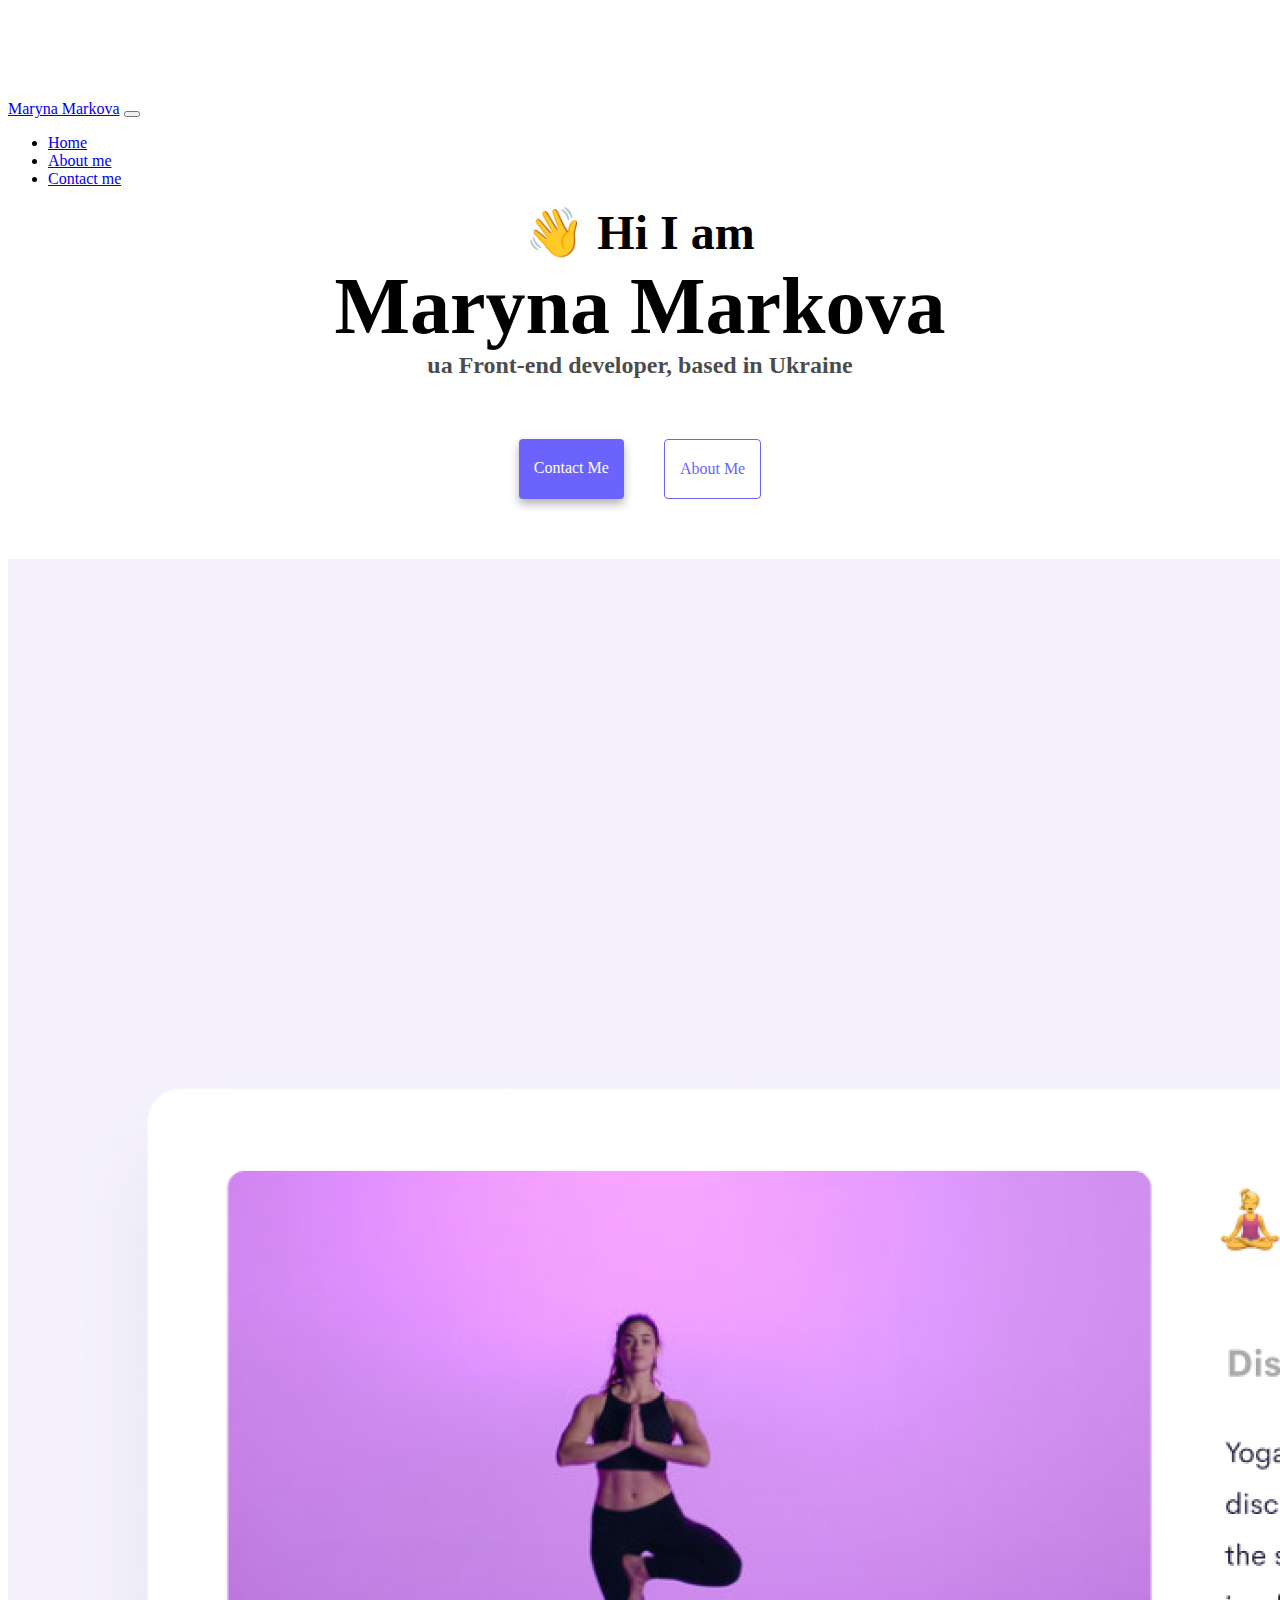
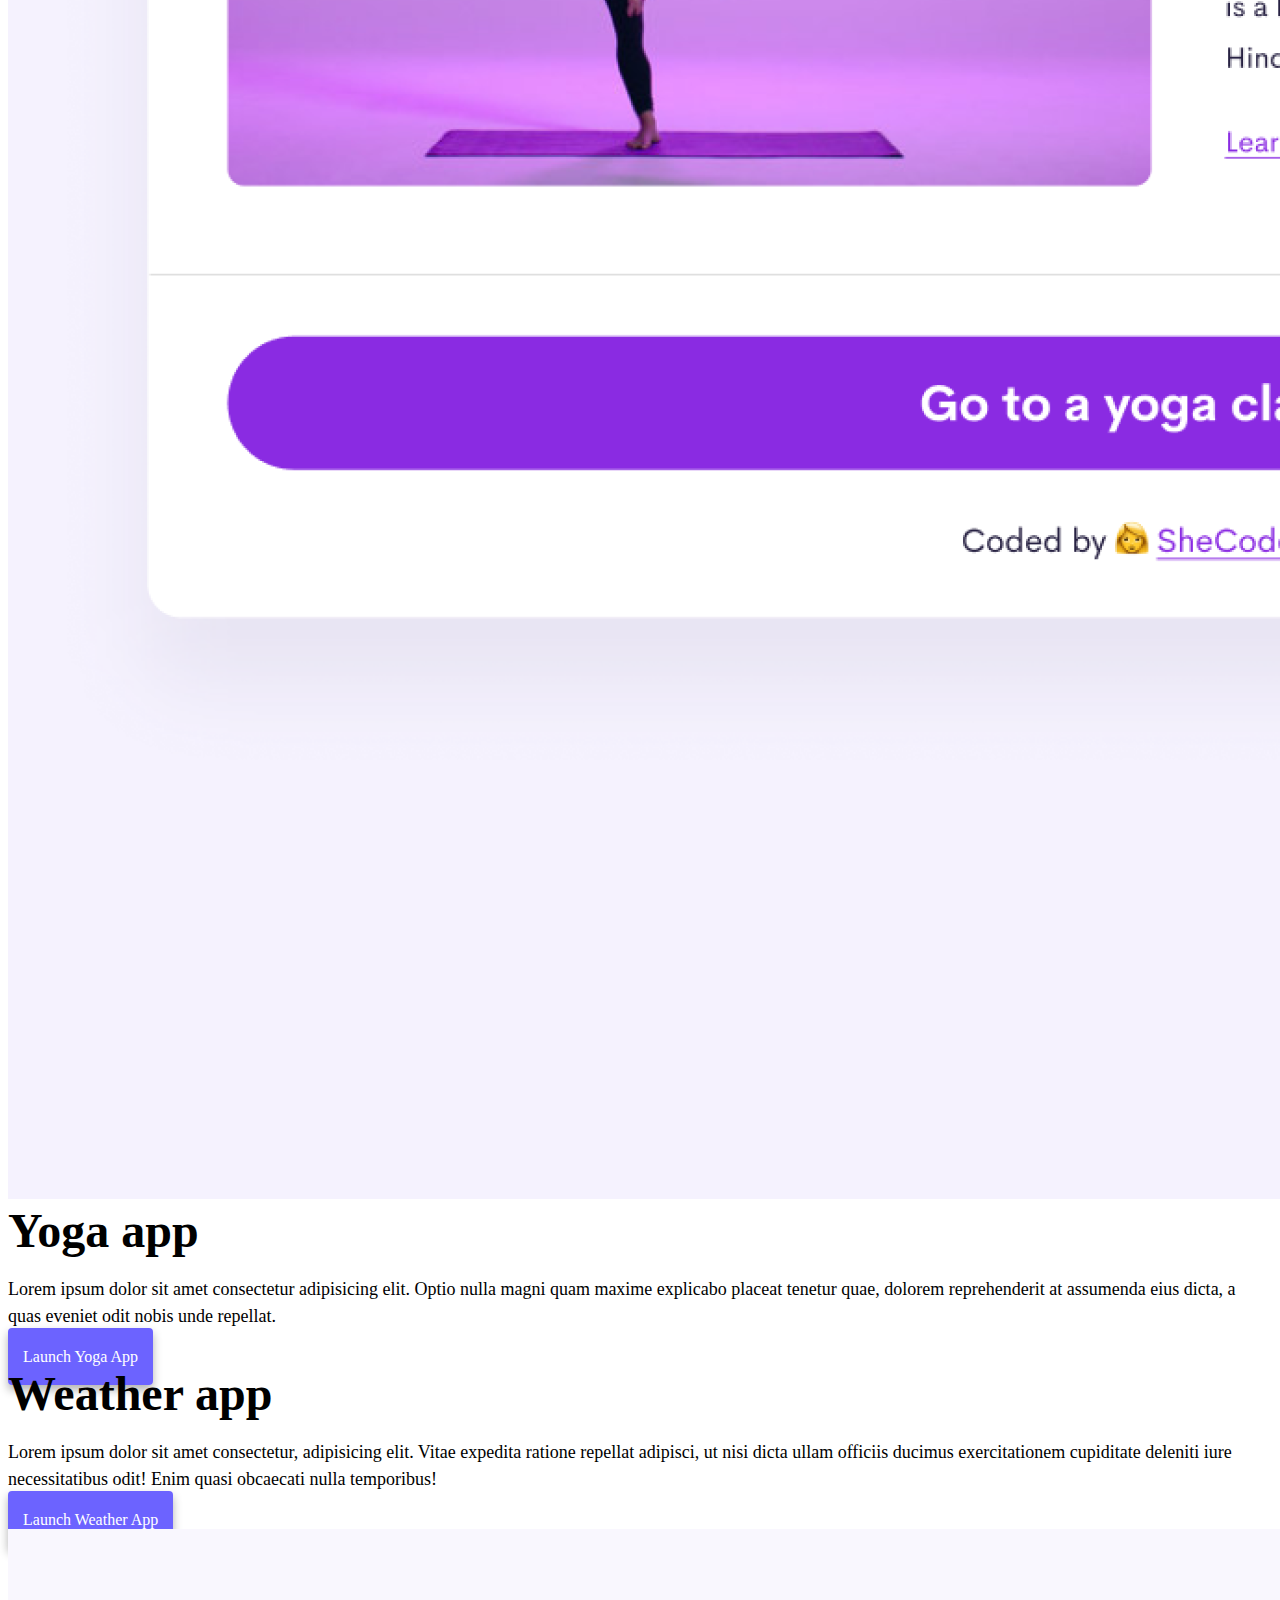
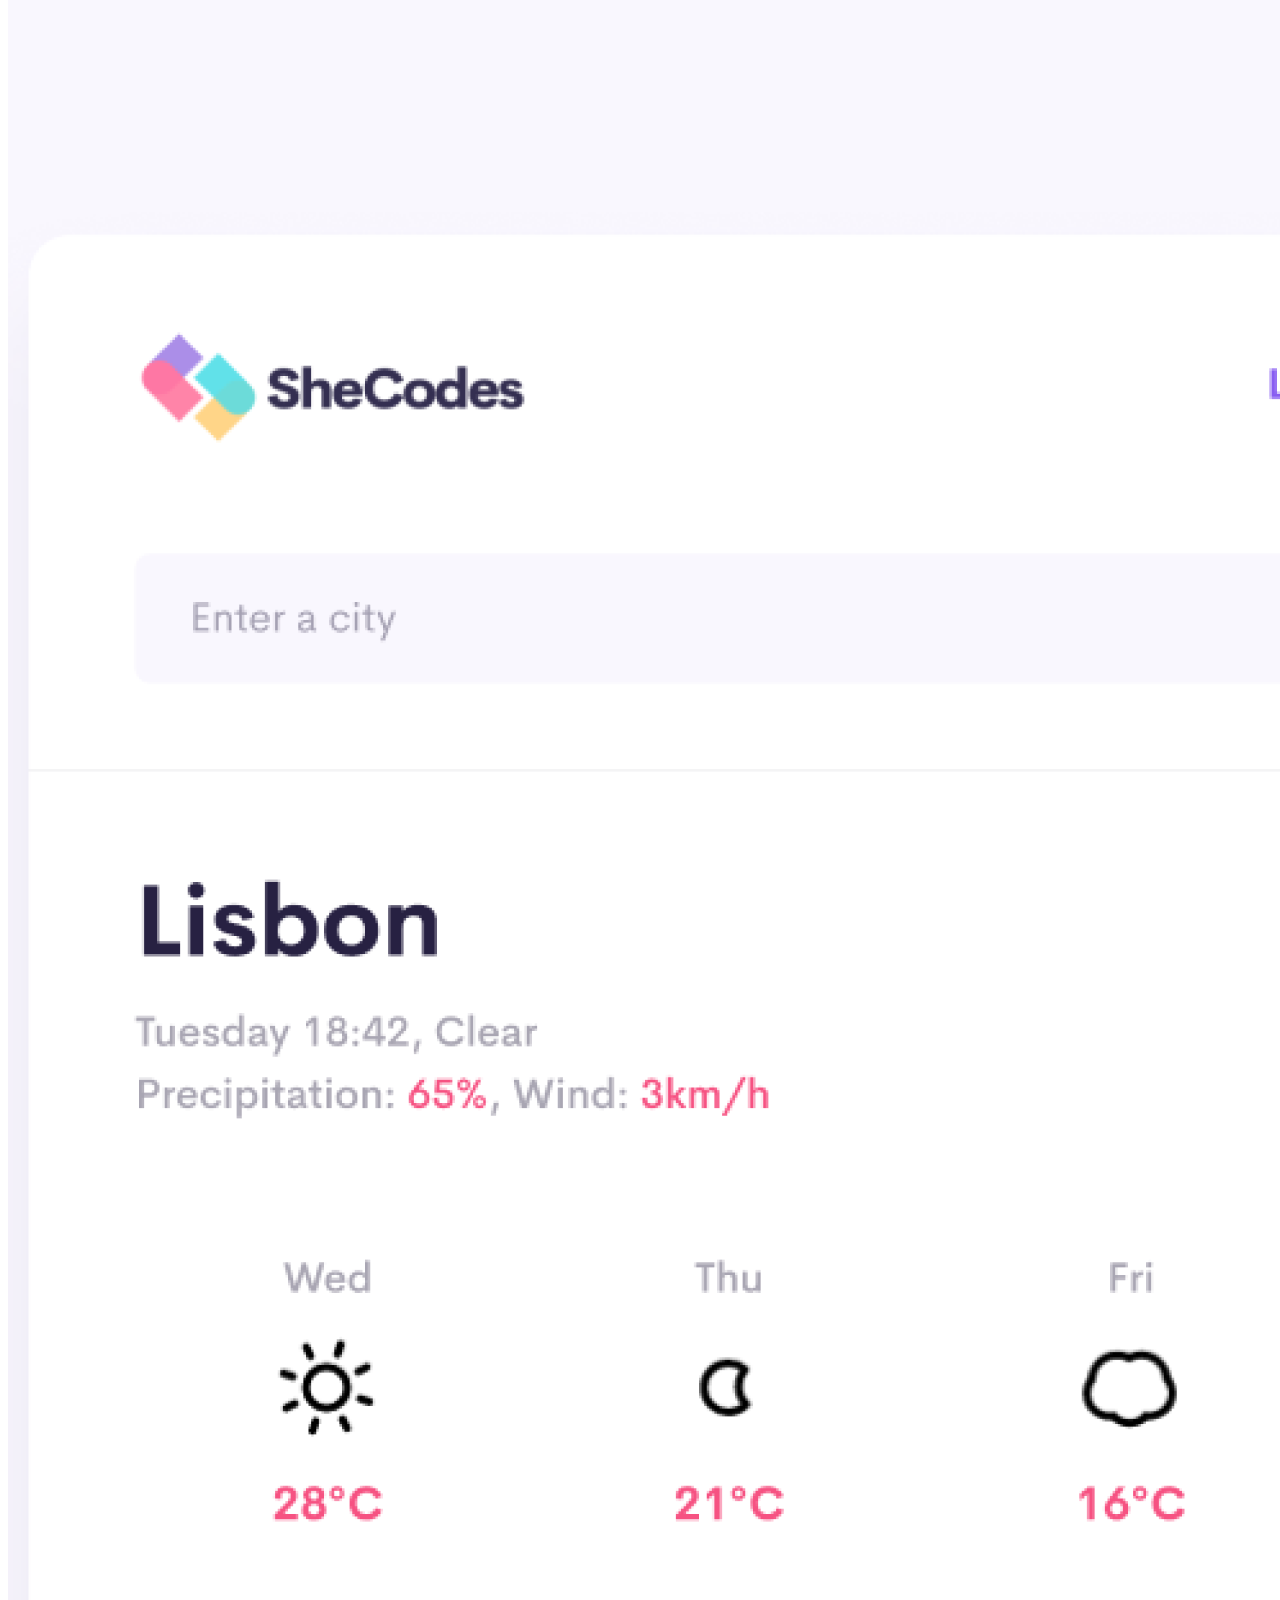
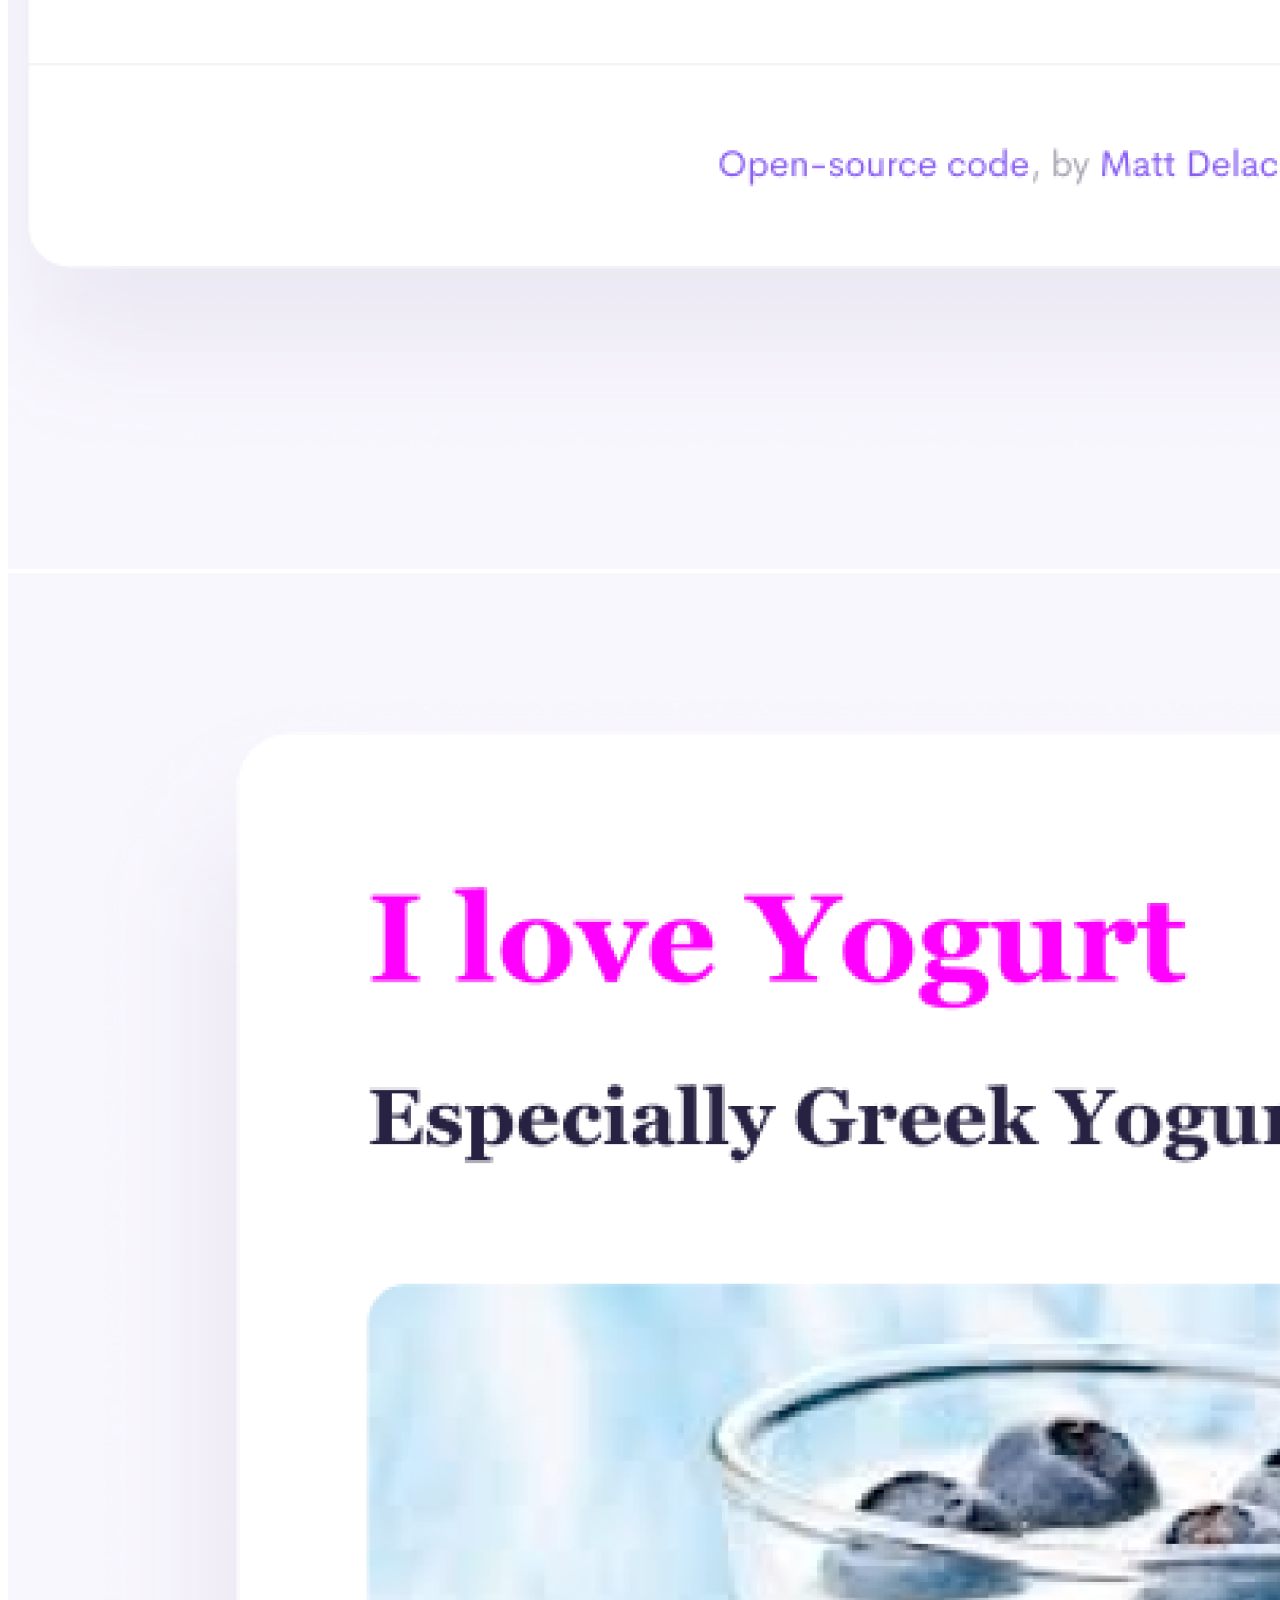
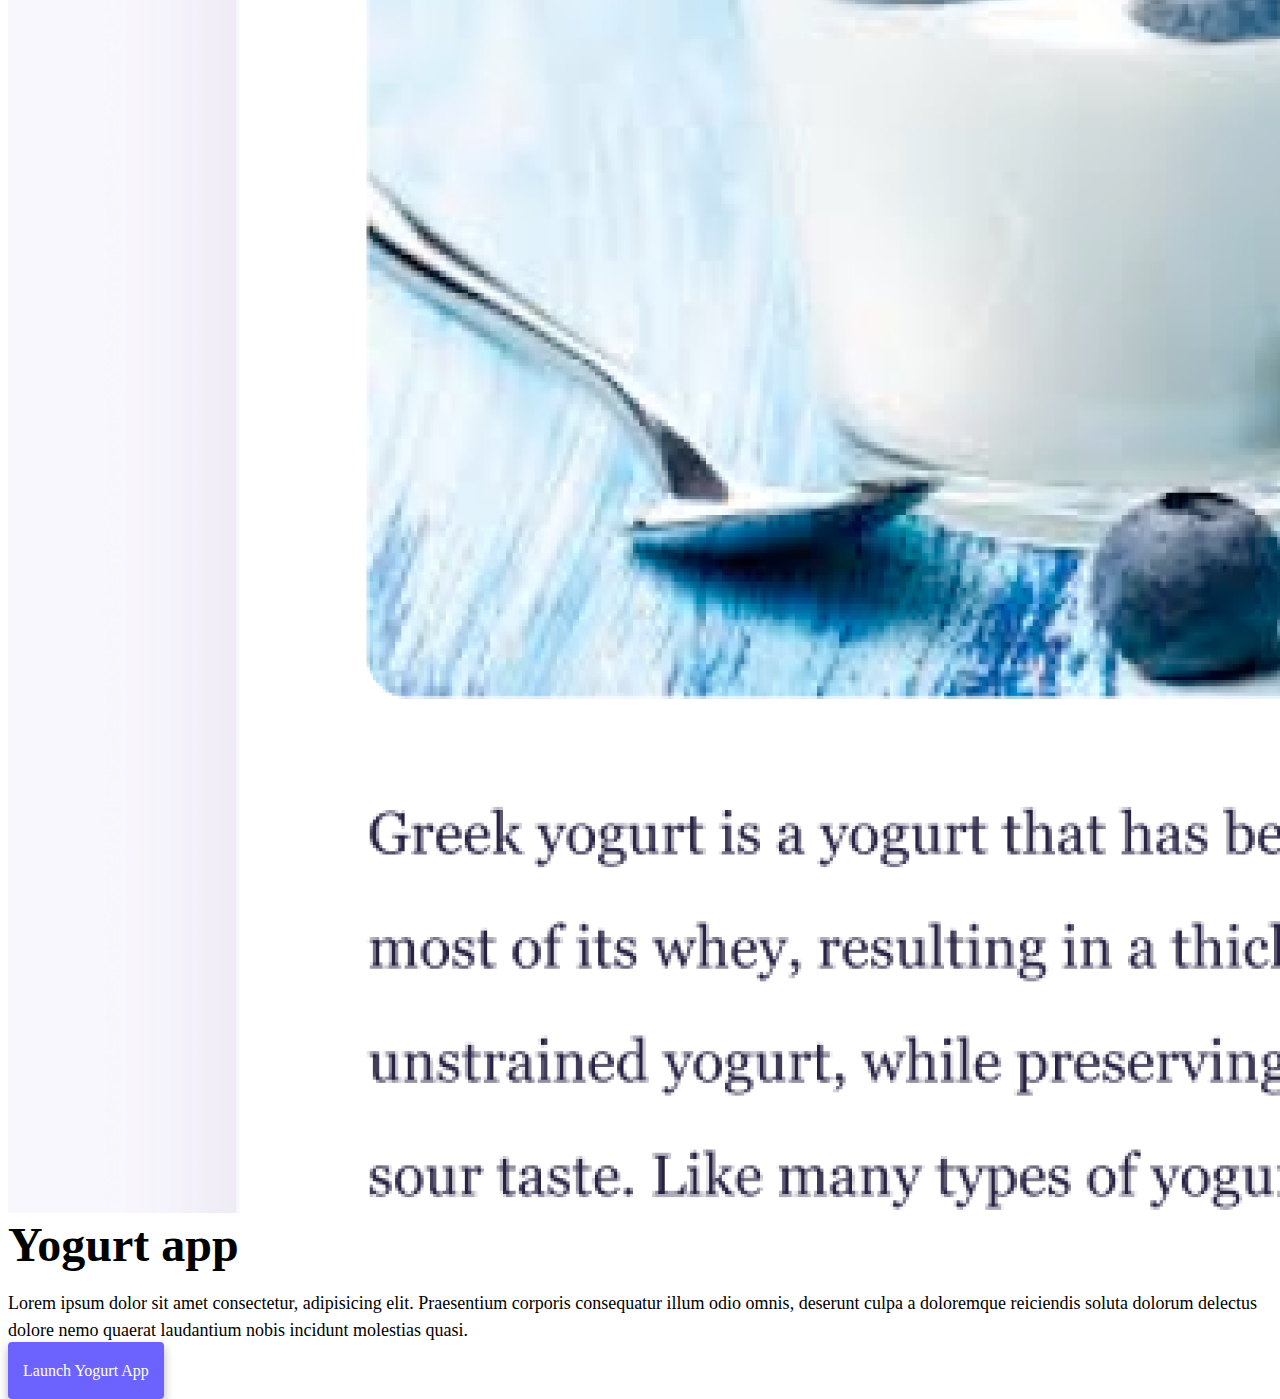
==== index.html @ a0f65ae8 "create working homepage" ====
<!DOCTYPE html>
<html lang="en">
  <head>
    <meta charset="UTF-8" />
    <meta http-equiv="X-UA-Compatible" content="IE=edge" />
    <meta name="viewport" content="width=device-width, initial-scale=1.0" />
    <title>Maryna Markova</title>
    <link rel="stylesheet" href="style.css" />
    <!-- CSS only -->
    <link
      href="https://cdn.jsdelivr.net/npm/bootstrap@5.2.0/dist/css/bootstrap.min.css"
      rel="stylesheet"
      integrity="sha384-gH2yIJqKdNHPEq0n4Mqa/HGKIhSkIHeL5AyhkYV8i59U5AR6csBvApHHNl/vI1Bx"
      crossorigin="anonymous"
    />
    <!-- JavaScript Bundle with Popper -->
    <script
      src="https://cdn.jsdelivr.net/npm/bootstrap@5.2.0/dist/js/bootstrap.bundle.min.js"
      integrity="sha384-A3rJD856KowSb7dwlZdYEkO39Gagi7vIsF0jrRAoQmDKKtQBHUuLZ9AsSv4jD4Xa"
      crossorigin="anonymous"
    ></script>
  </head>
  <body>
    <nav class="navbar navbar-expand-lg bg-light fixed-top">
      <div class="container">
        <a class="navbar-brand" href="index.html">Maryna Markova</a>
        <button
          class="navbar-toggler"
          type="button"
          data-bs-toggle="collapse"
          data-bs-target="#navbarNav"
          aria-controls="navbarNav"
          aria-expanded="false"
          aria-label="Toggle navigation"
        >
          <span class="navbar-toggler-icon"></span>
        </button>
        <div class="collapse navbar-collapse" id="navbarNav">
          <ul class="navbar-nav">
            <li class="nav-item">
              <a class="nav-link active" aria-current="page" href="index.html"
                >Home</a
              >
            </li>
            <li class="nav-item">
              <a class="nav-link" href="about.html">About me</a>
            </li>
            <li class="nav-item">
              <a class="nav-link" href="about.html#contact">Contact me</a>
            </li>
          </ul>
        </div>
      </div>
    </nav>

    <h2>👋 Hi I am</h2>
    <h1>Maryna Markova</h1>
    <h3>ua Front-end developer, based in Ukraine</h3>
    <div class="navigation-links">
      <a href="about.html#contact" class="contact-link">Contact me</a>
      <a href="about.html" class="about-link">About me</a>
    </div>
    <div class="container">
      <div class="row">
        <div class="col-md-6">
          <img src="images/yoga.png" class="img-fluid rounded" />
        </div>
        <div class="col-md-6">
          <h2 class="mb-3">Yoga app</h2>
          <p class="lorem">
            Lorem ipsum dolor sit amet consectetur adipisicing elit. Optio nulla
            magni quam maxime explicabo placeat tenetur quae, dolorem
            reprehenderit at assumenda eius dicta, a quas eveniet odit nobis
            unde repellat.
          </p>
          <div class="mt-5">
            <a href="#" class="primary-link">Launch Yoga App</a>
          </div>
        </div>
      </div>
      <div class="row mt-5">
        <div class="col-md-6">
          <h2 class="mb-3">Weather app</h2>
          <p class="lorem">
            Lorem ipsum dolor sit amet consectetur, adipisicing elit. Vitae
            expedita ratione repellat adipisci, ut nisi dicta ullam officiis
            ducimus exercitationem cupiditate deleniti iure necessitatibus odit!
            Enim quasi obcaecati nulla temporibus!
          </p>
          <div class="mb-5 mt-5">
            <a href="#" class="primary-link">Launch Weather App</a>
          </div>
        </div>
        <div class="col-md-6">
          <img src="images/weather.png" class="img-fluid rounded" />
        </div>
      </div>
      <div class="row mt-5">
        <div class="col-md-6">
          <img src="images/yogurt.png" class="img-fluid rounded" />
        </div>
        <div class="col-md-6">
          <h2 class="mb-3">Yogurt app</h2>
          <p class="lorem">
            Lorem ipsum dolor sit amet consectetur, adipisicing elit.
            Praesentium corporis consequatur illum odio omnis, deserunt culpa a
            doloremque reiciendis soluta dolorum delectus dolore nemo quaerat
            laudantium nobis incidunt molestias quasi.
          </p>
          <div class="mt-5">
            <a href="#" class="primary-link">Launch Yogurt App</a>
          </div>
        </div>
      </div>
    </div>
  </body>
</html>
---- style.css ----
:root {
  --primary-color: #6c63ff;
  --secondary-color: #f5f2fe;
  --box-shadow: 0 5px 10px rgba(0, 0, 0, 0.3);
}

body {
  margin-top: 100px !important;
}

h1,
h2,
h3 {
  text-align: center;
  margin: 0;
}

h1 {
  font-size: 80px !important;
}

h2 {
  font-size: 48px !important;
}

h3 {
  font-size: 24px !important;
  opacity: 0.7;
}

p {
  /*background: var(--secondary-color);*/
  /*padding: 20px;*/
  border-radius: 4px;
  font-size: 18px;
  line-height: 1.5;
  text-align: left;
}

.navigation-links {
  display: flex;
  margin: 40px auto;
  justify-content: center;
  
}

.navigation-links a,
.primary-link {
  margin: 20px;
  border-radius: 4px;
  padding: 20px 15px;
  text-decoration: none;
  text-transform: capitalize;
}

.contact-link,
.primary-link {
  background: var(--primary-color);
  box-shadow: var(--box-shadow);
  color: white;
}

.about-link {
  color: var(--primary-color);
  border: 1px solid var(--primary-color);
}

.homepage-link {
  color: var(--primary-color);
  text-align: center;
  display: block;
}

.about-paragraphs {
  display: flex;
  margin: 30px 0;
}

.about-paragraphs p {
  margin: 10px;
}

.email-link {
  display: flex;
  justify-content: center;
  color: var(--primary-color);
  font-size: 28px;
  text-decoration: none;
}

.email-link:hover {
  text-decoration: underline;
}

h2.mb-3 {
  text-align: left; !important
}

.lorem {
background-color: none; !important
}

.primary-link {
margin: 0;}
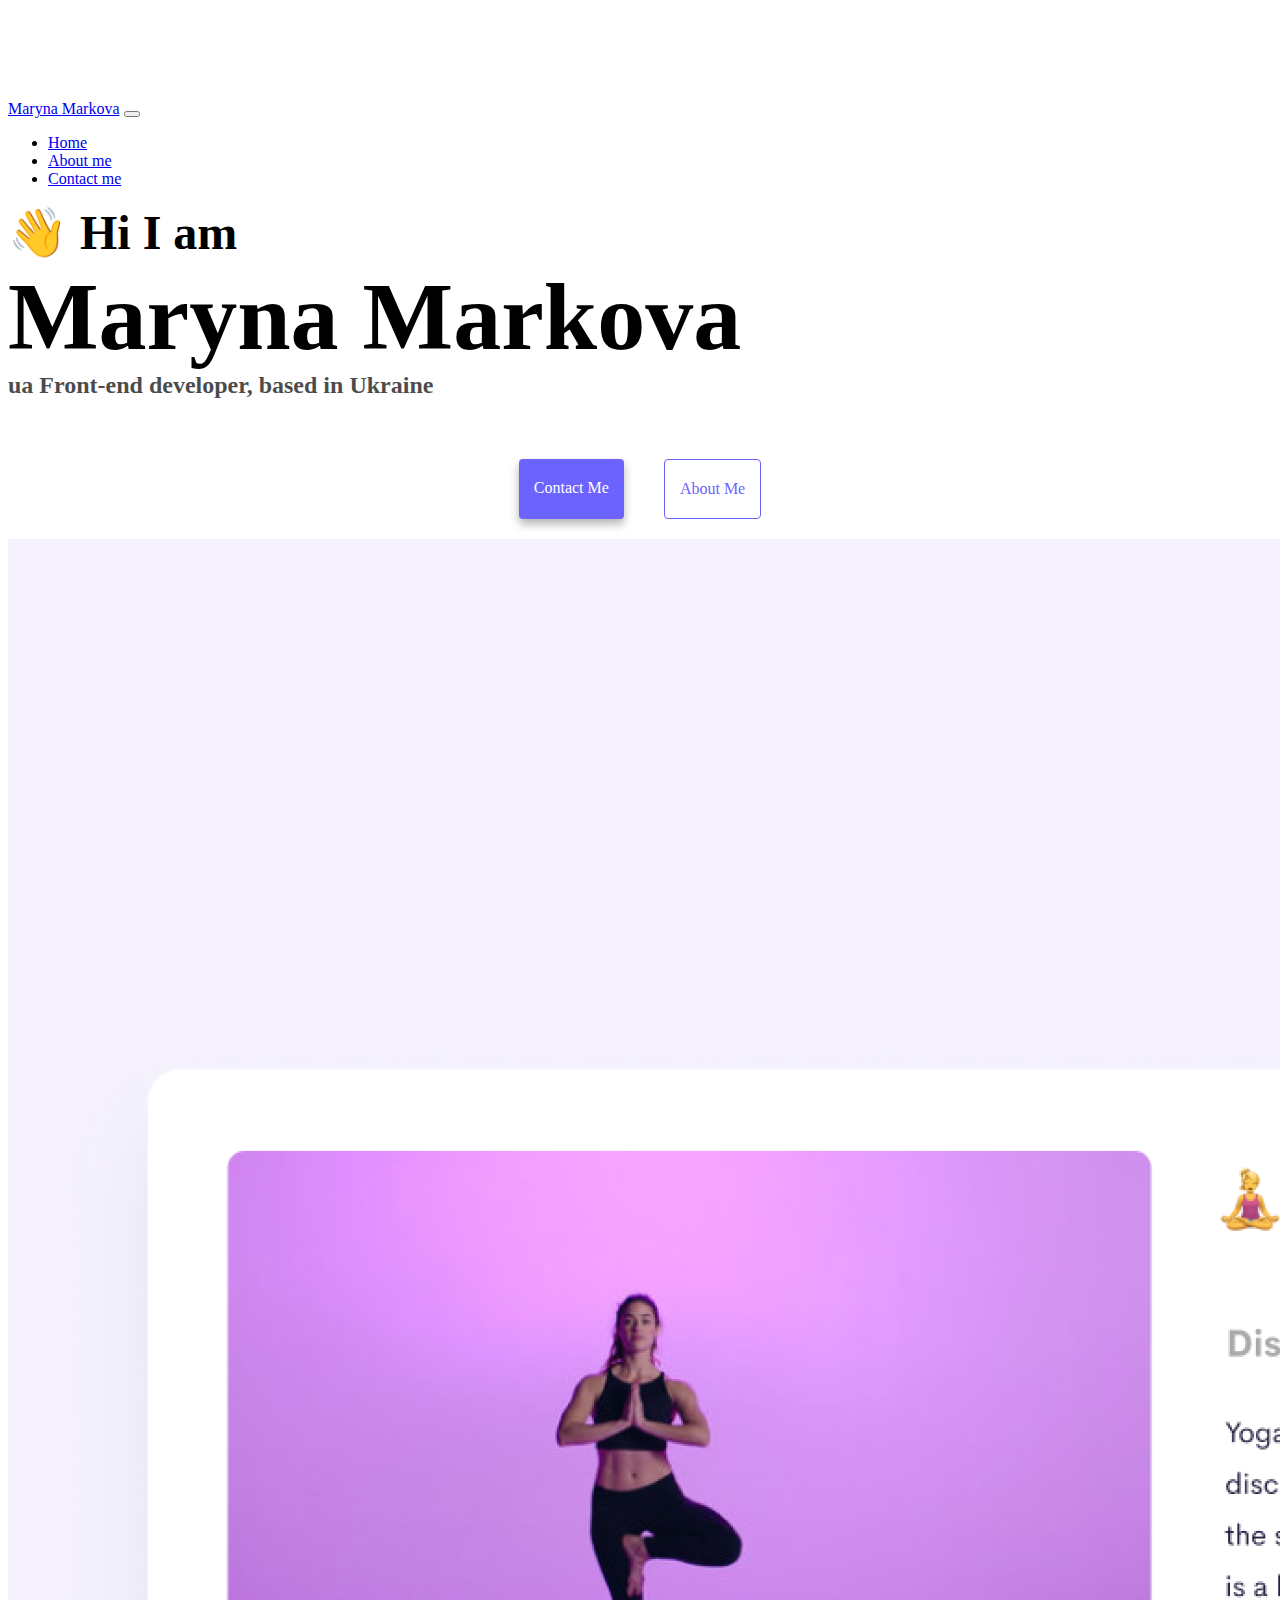
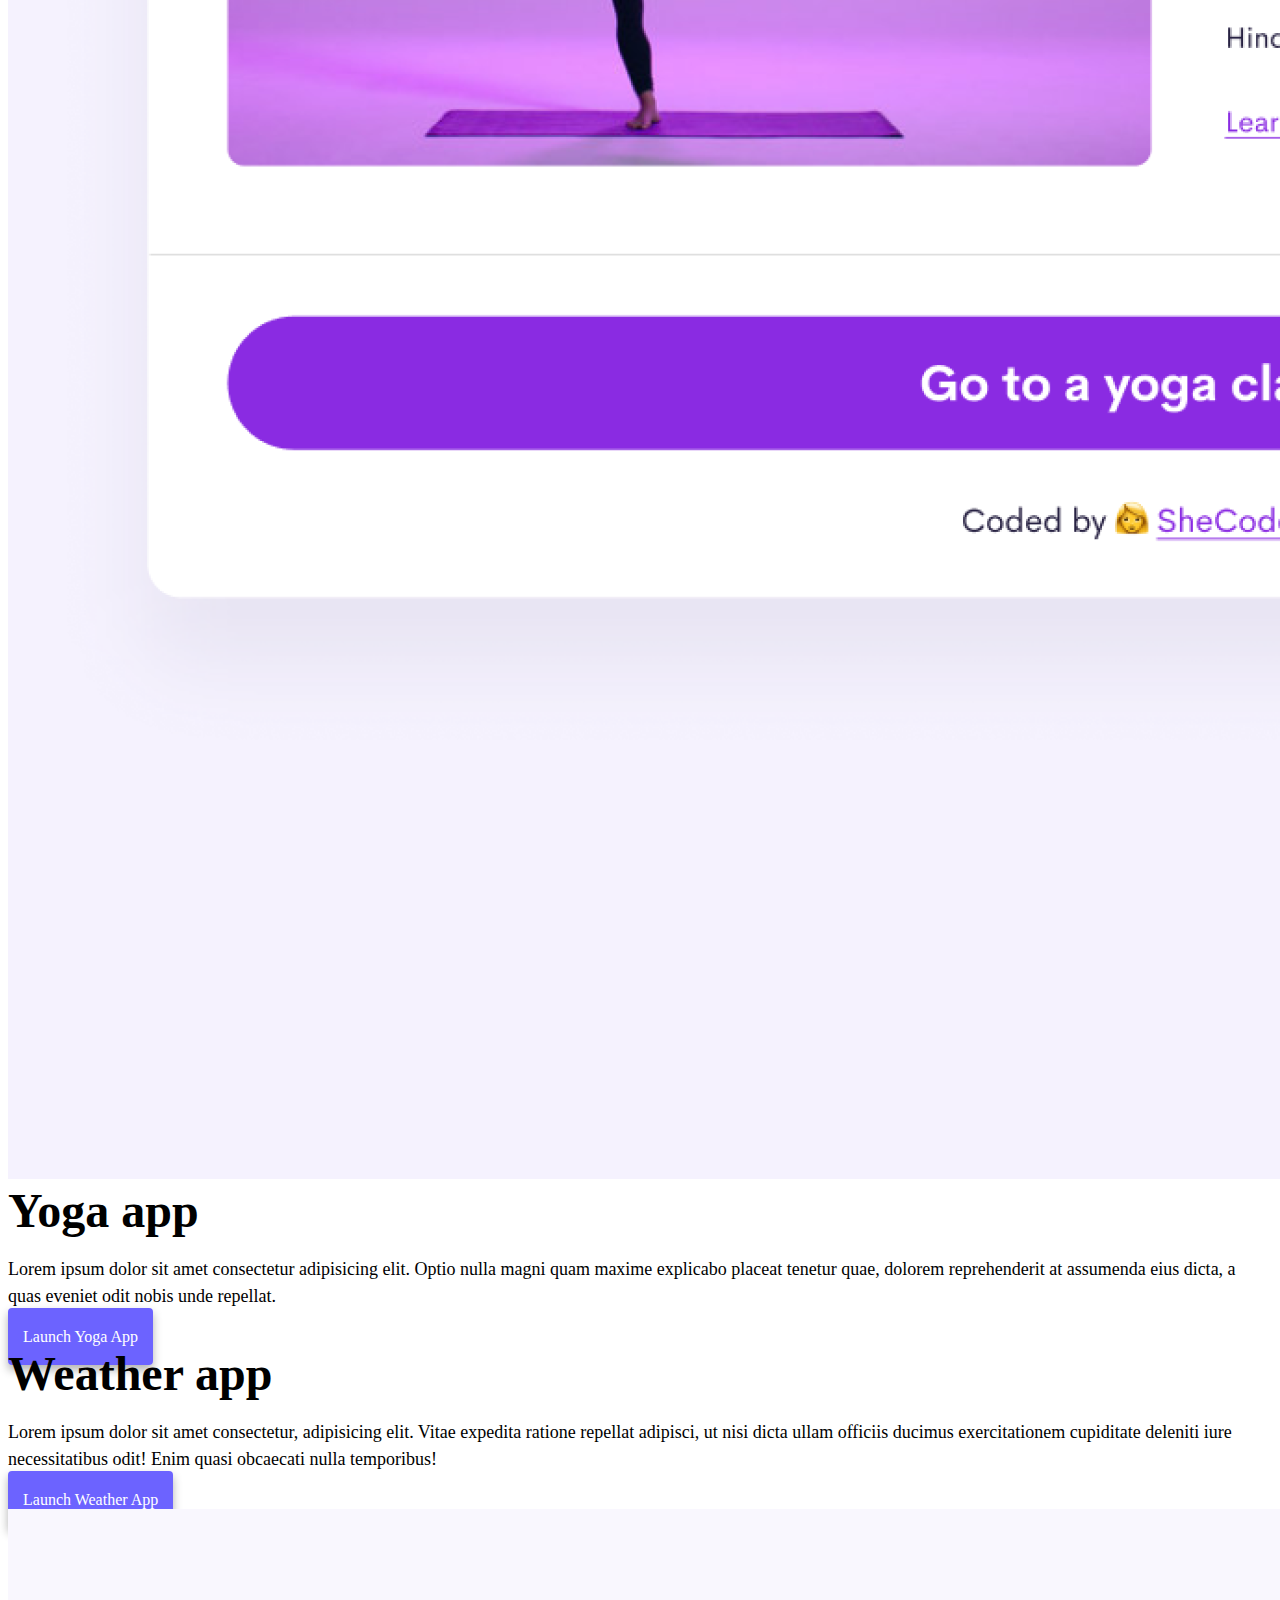
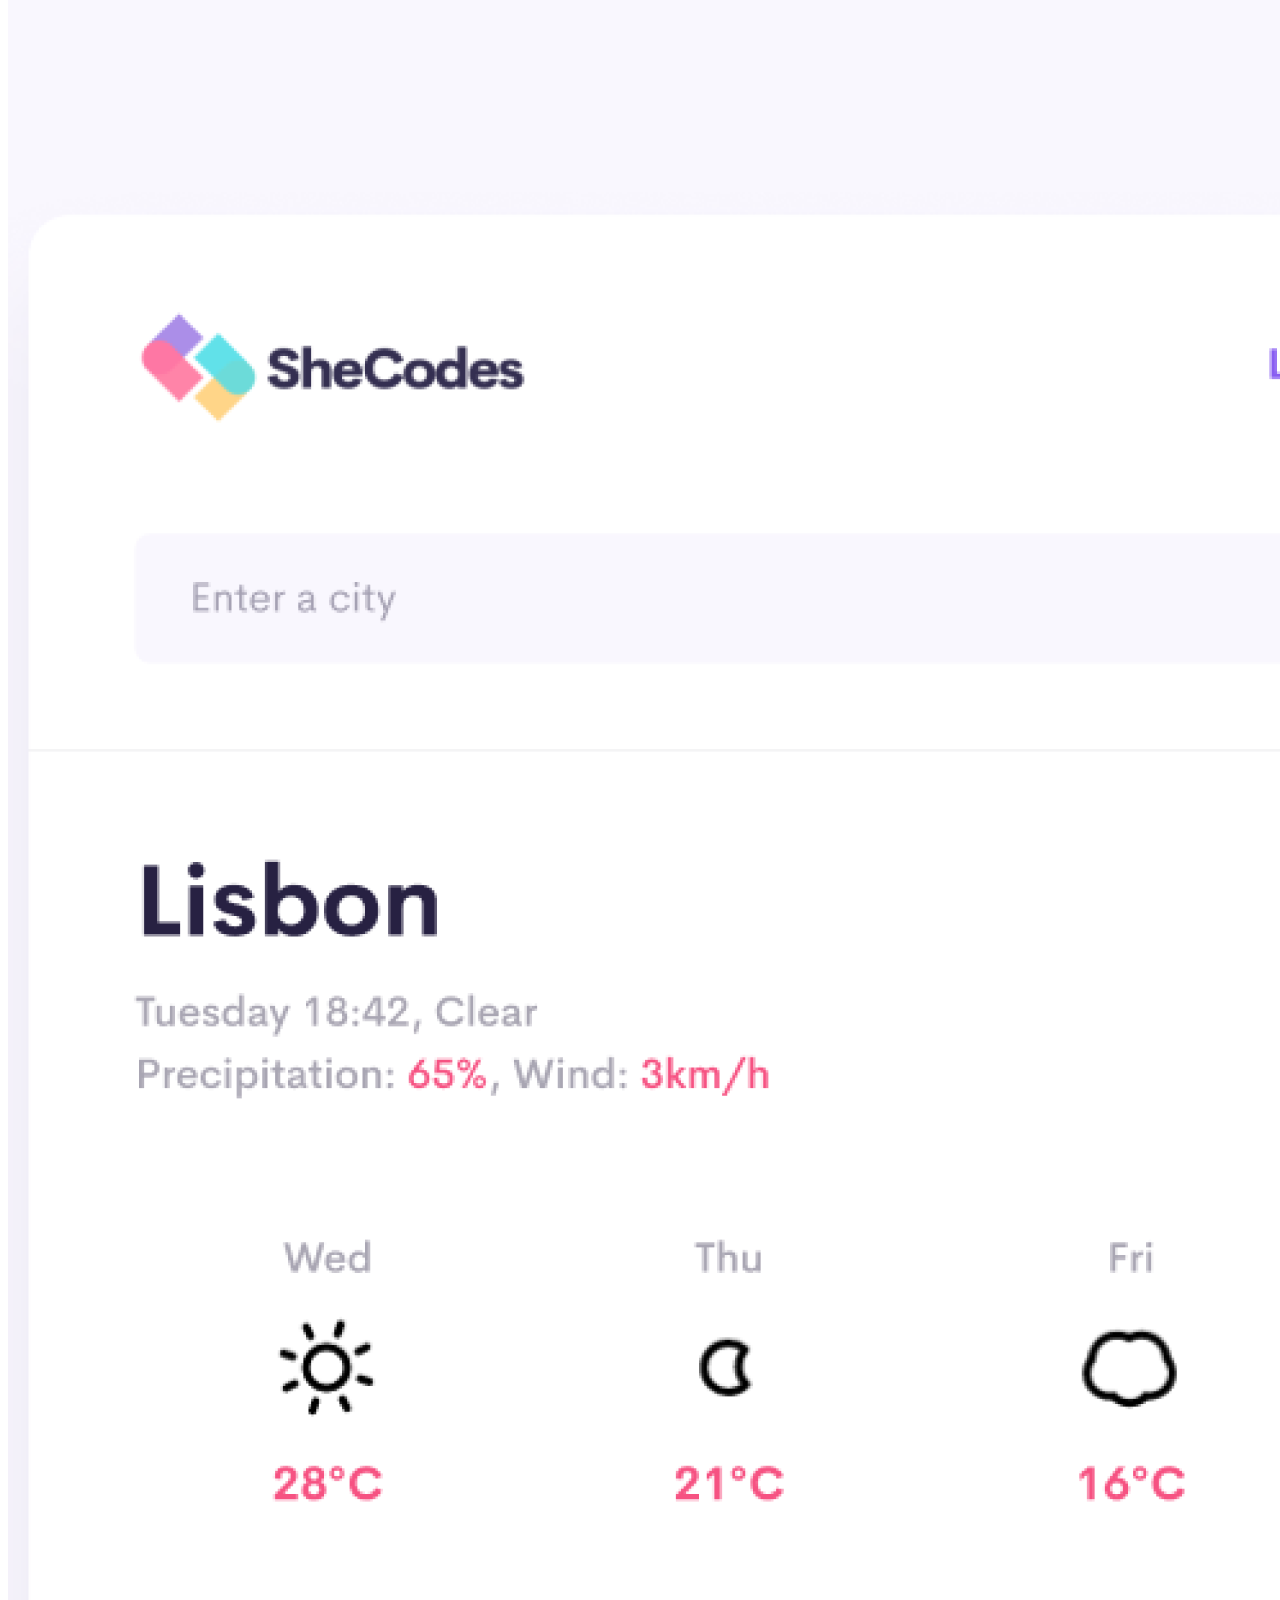
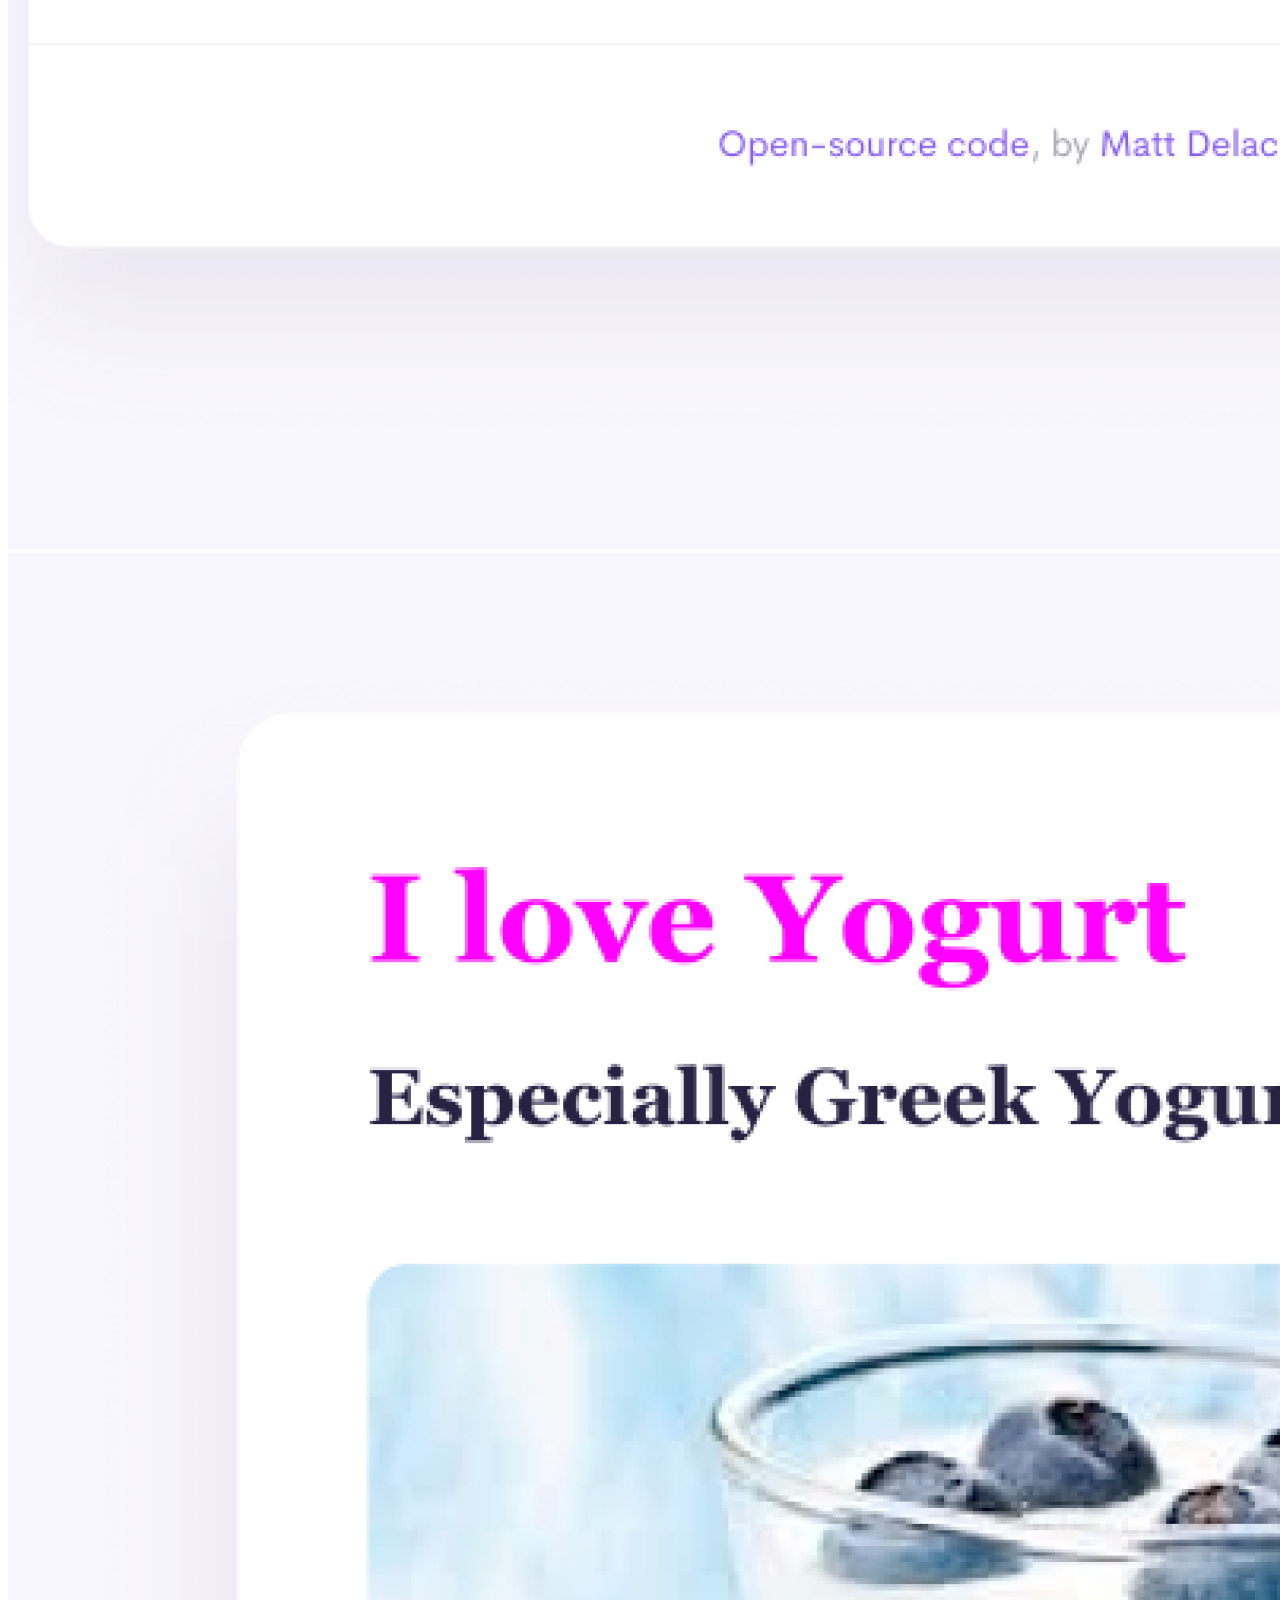
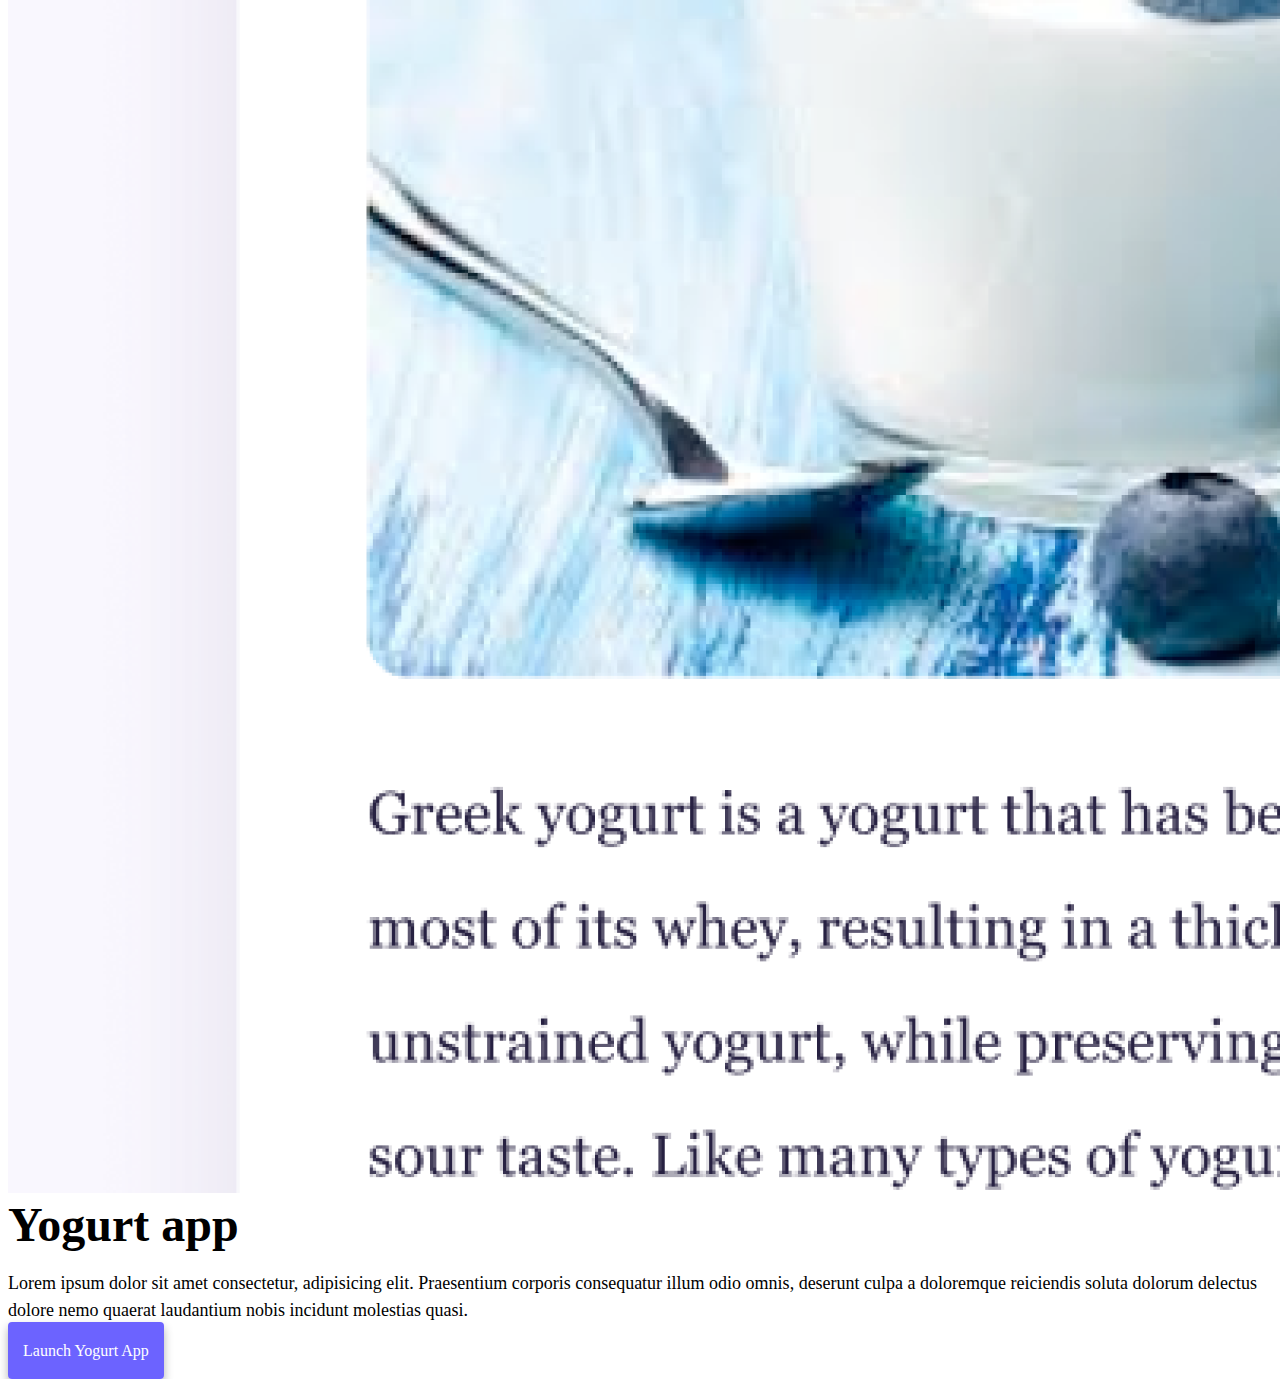
==== commit 855d0f2d: "add media-queries" ====
--- a/index.html
+++ b/index.html
@@ -4,16 +4,18 @@
     <meta charset="UTF-8" />
     <meta http-equiv="X-UA-Compatible" content="IE=edge" />
     <meta name="viewport" content="width=device-width, initial-scale=1.0" />
-    <title>Maryna Markova</title>
+    <meta
+      name="description"
+      content="Maryna Markova is a front-end developper based in Europe"
+    />
+    <title>Front-End Developper — Maryna Markova</title>
     <link rel="stylesheet" href="style.css" />
-    <!-- CSS only -->
     <link
       href="https://cdn.jsdelivr.net/npm/bootstrap@5.2.0/dist/css/bootstrap.min.css"
       rel="stylesheet"
       integrity="sha384-gH2yIJqKdNHPEq0n4Mqa/HGKIhSkIHeL5AyhkYV8i59U5AR6csBvApHHNl/vI1Bx"
       crossorigin="anonymous"
     />
-    <!-- JavaScript Bundle with Popper -->
     <script
       src="https://cdn.jsdelivr.net/npm/bootstrap@5.2.0/dist/js/bootstrap.bundle.min.js"
       integrity="sha384-A3rJD856KowSb7dwlZdYEkO39Gagi7vIsF0jrRAoQmDKKtQBHUuLZ9AsSv4jD4Xa"
@@ -21,9 +23,14 @@
     ></script>
   </head>
   <body>
-    <nav class="navbar navbar-expand-lg bg-light fixed-top">
+    <nav class="navbar navbar-expand-lg navbar-light bg-light fixed-top>
       <div class="container">
-        <a class="navbar-brand" href="index.html">Maryna Markova</a>
+        <a
+          class="navbar-brand"
+          href="index.html"
+          title="Maryna Markova Homepage"
+          >Maryna Markova</a
+        >
         <button
           class="navbar-toggler"
           type="button"
@@ -38,77 +45,119 @@
         <div class="collapse navbar-collapse" id="navbarNav">
           <ul class="navbar-nav">
             <li class="nav-item">
-              <a class="nav-link active" aria-current="page" href="index.html"
+              <a
+                class="nav-link active"
+                aria-current="page"
+                href="index.html"
+                title="Maryna Markova Homepage"
                 >Home</a
               >
             </li>
             <li class="nav-item">
-              <a class="nav-link" href="about.html">About me</a>
+              <a
+                class="nav-link"
+                href="about.html"
+                title="About Maryna Markova page"
+                >About me</a
+              >
             </li>
             <li class="nav-item">
-              <a class="nav-link" href="about.html#contact">Contact me</a>
+              <a
+                class="nav-link"
+                href="about.html#contact"
+                title="Contac Maryna Markovas"
+                >Contact me</a
+              >
             </li>
           </ul>
         </div>
       </div>
     </nav>
 
-    <h2>👋 Hi I am</h2>
-    <h1>Maryna Markova</h1>
-    <h3>ua Front-end developer, based in Ukraine</h3>
-    <div class="navigation-links">
-      <a href="about.html#contact" class="contact-link">Contact me</a>
-      <a href="about.html" class="about-link">About me</a>
+    <h2 class="text-center mt-5">👋 Hi I am</h2>
+    <h1 class="text-center">Maryna Markova</h1>
+    <h3 class="text-center">ua Front-end developer, based in Ukraine</h3>
+    <div class="navigation-links mb-5">
+      <a
+        href="about.html#contact"
+        class="primary-link"
+        title="Contact Maryna Markova"
+        >Contact me</a
+      >
+      <a
+        href="about.html"
+        class="secondary-link"
+        title="About Maryna Markova pages"
+        >About me</a
+      >
     </div>
     <div class="container">
       <div class="row">
-        <div class="col-md-6">
-          <img src="images/yoga.png" class="img-fluid rounded" />
+        <div class="col-sm-6">
+          <img
+            src="images/yoga.png"
+            class="img-fluid rounded d-none d-sm-block"
+            alt="Yoga class"
+          />
         </div>
-        <div class="col-md-6">
+        <div class="col-sm-6">
           <h2 class="mb-3">Yoga app</h2>
-          <p class="lorem">
+          <p>
             Lorem ipsum dolor sit amet consectetur adipisicing elit. Optio nulla
             magni quam maxime explicabo placeat tenetur quae, dolorem
             reprehenderit at assumenda eius dicta, a quas eveniet odit nobis
             unde repellat.
           </p>
           <div class="mt-5">
-            <a href="#" class="primary-link">Launch Yoga App</a>
+            <a href="#" class="primary-link project-link" title="Yoga App"
+              >Launch Yoga App</a
+            >
           </div>
         </div>
       </div>
       <div class="row mt-5">
-        <div class="col-md-6">
+        <div class="col-sm-6">
           <h2 class="mb-3">Weather app</h2>
-          <p class="lorem">
+          <p>
             Lorem ipsum dolor sit amet consectetur, adipisicing elit. Vitae
             expedita ratione repellat adipisci, ut nisi dicta ullam officiis
             ducimus exercitationem cupiditate deleniti iure necessitatibus odit!
             Enim quasi obcaecati nulla temporibus!
           </p>
-          <div class="mb-5 mt-5">
-            <a href="#" class="primary-link">Launch Weather App</a>
+          <div class="mt-5">
+            <a href="#" class="primary-link project-link" title="Weather app"
+              >Launch Weather App</a
+            >
           </div>
         </div>
-        <div class="col-md-6">
-          <img src="images/weather.png" class="img-fluid rounded" />
+        <div class="col-sm-6">
+          <img
+            src="images/weather.png"
+            class="img-fluid rounded d-none d-sm-block"
+            alt="weather app"
+          />
         </div>
       </div>
       <div class="row mt-5">
-        <div class="col-md-6">
-          <img src="images/yogurt.png" class="img-fluid rounded" />
+        <div class="col-sm-6">
+          <img
+            src="images/yogurt.png"
+            class="img-fluid rounded d-none d-sm-block"
+            alt="Yogurt landing page"
+          />
         </div>
-        <div class="col-md-6">
+        <div class="col-sm-6">
           <h2 class="mb-3">Yogurt app</h2>
-          <p class="lorem">
+          <p>
             Lorem ipsum dolor sit amet consectetur, adipisicing elit.
             Praesentium corporis consequatur illum odio omnis, deserunt culpa a
             doloremque reiciendis soluta dolorum delectus dolore nemo quaerat
             laudantium nobis incidunt molestias quasi.
           </p>
           <div class="mt-5">
-            <a href="#" class="primary-link">Launch Yogurt App</a>
+            <a href="#" class="primary-link project-link" title="Yogurt app"
+              >Launch Yogurt App</a
+            >
           </div>
         </div>
       </div>
--- a/style.css
+++ b/style.css
@@ -5,74 +5,63 @@
 }
 
 body {
-  margin-top: 100px !important;
+  margin-top: 100px;
 }
 
 h1,
 h2,
 h3 {
-  text-align: center;
   margin: 0;
 }
 
 h1 {
-  font-size: 80px !important;
+  font-size: 96px;
 }
 
 h2 {
-  font-size: 48px !important;
+  font-size: 48px;
 }
 
 h3 {
-  font-size: 24px !important;
+  font-size: 24px;
   opacity: 0.7;
 }
 
 p {
-  /*background: var(--secondary-color);*/
-  /*padding: 20px;*/
-  border-radius: 4px;
   font-size: 18px;
   line-height: 1.5;
-  text-align: left;
 }
 
 .navigation-links {
   display: flex;
-  margin: 40px auto;
+  margin-top: 40px;
   justify-content: center;
-  
 }
 
-.navigation-links a,
+.navigation-links a {
+  margin: 20px;
+}
+
 .primary-link {
-  margin: 20px;
   border-radius: 4px;
   padding: 20px 15px;
   text-decoration: none;
   text-transform: capitalize;
-}
-
-.contact-link,
-.primary-link {
   background: var(--primary-color);
   box-shadow: var(--box-shadow);
   color: white;
 }
 
-.about-link {
+.secondary-link {
+  border-radius: 4px;
+  padding: 20px 15px;
+  text-decoration: none;
+  text-transform: capitalize;
   color: var(--primary-color);
   border: 1px solid var(--primary-color);
 }
 
-.homepage-link {
-  color: var(--primary-color);
-  text-align: center;
-  display: block;
-}
-
 .about-paragraphs {
-  display: flex;
   margin: 30px 0;
 }
 
@@ -92,13 +81,23 @@
   text-decoration: underline;
 }
 
-h2.mb-3 {
-  text-align: left; !important
+.secondary-link:hover {
+  background-color: var(--primary-color);
+  color: white;
 }
 
-.lorem {
-background-color: none; !important
+@media (max-width: 576px) {
+  h2 {
+    font-size: 14px;
+    text-align: center;
+  }
+
+  p {
+    text-align: center;
+  }
+  .project-link {
+    display: block;
+    text-align: center;
+    margin: 0 20px;
+  }
 }
-
-.primary-link {
-margin: 0;}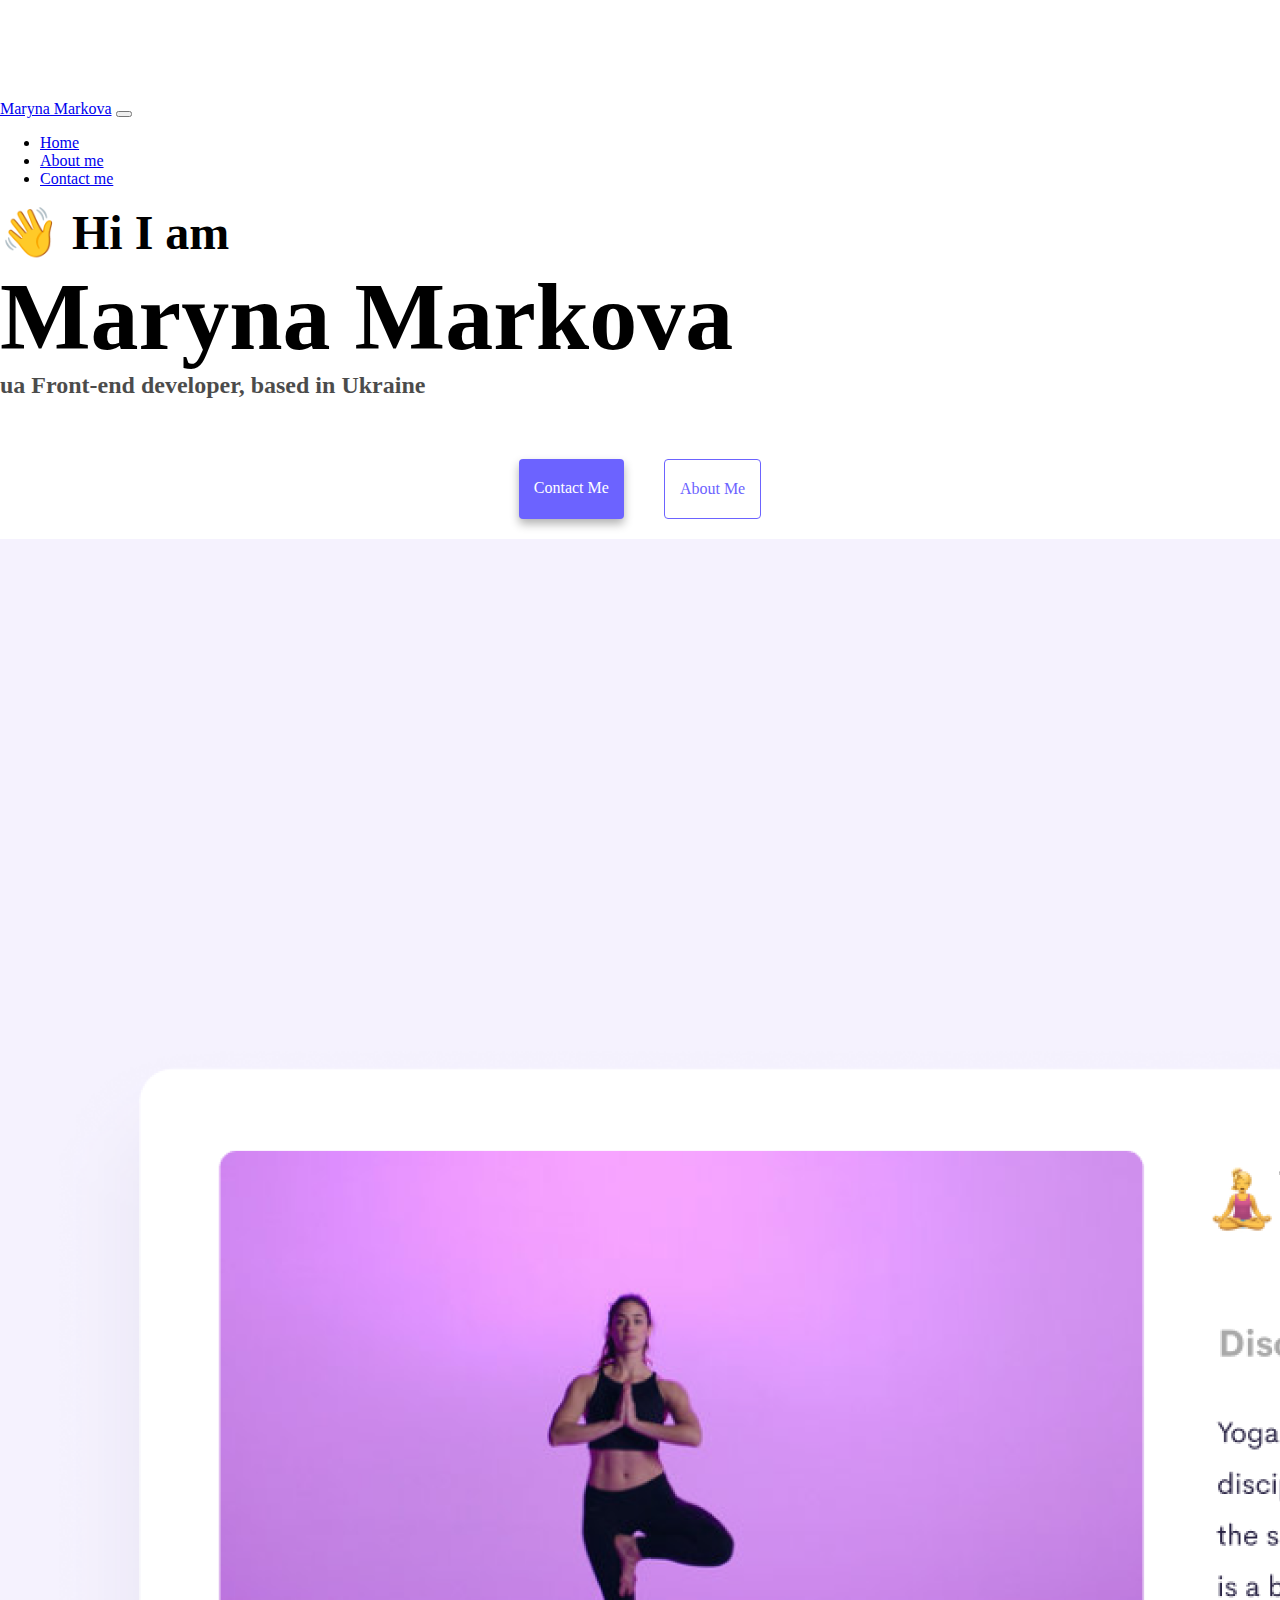
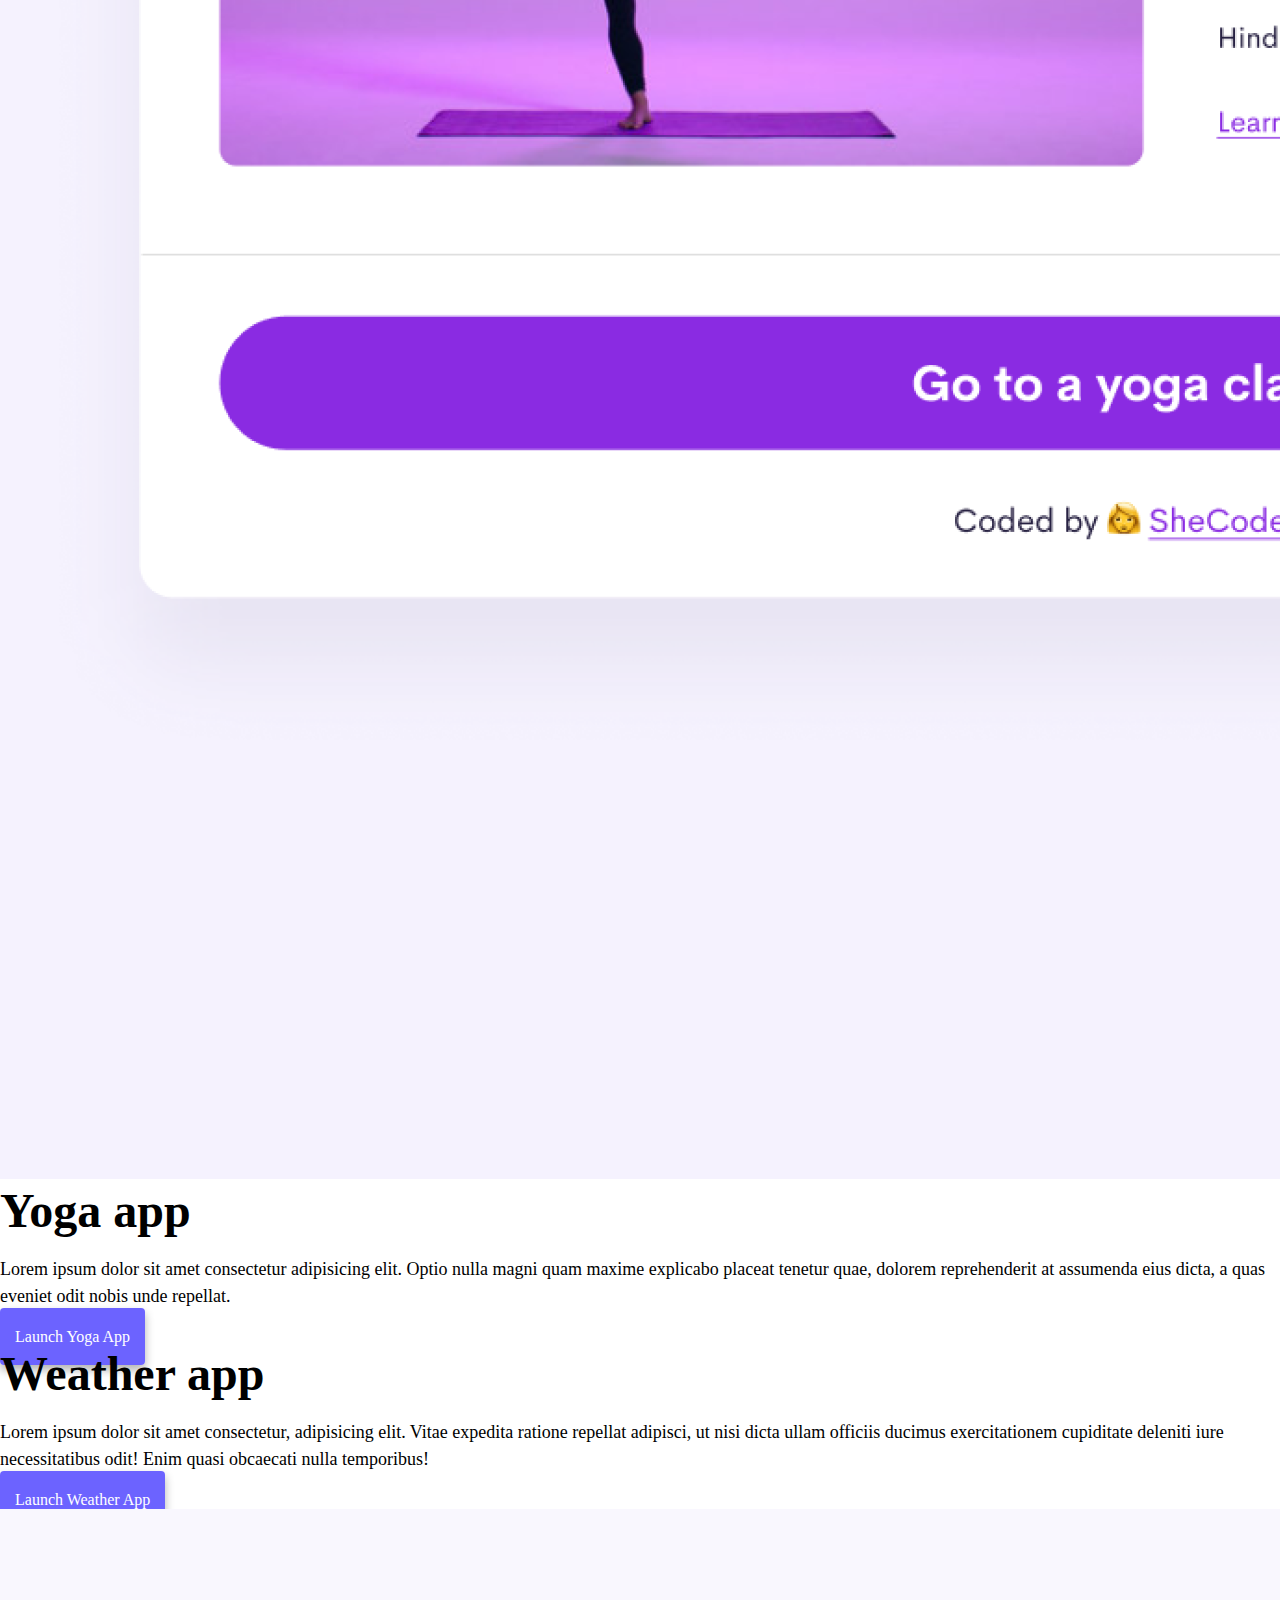
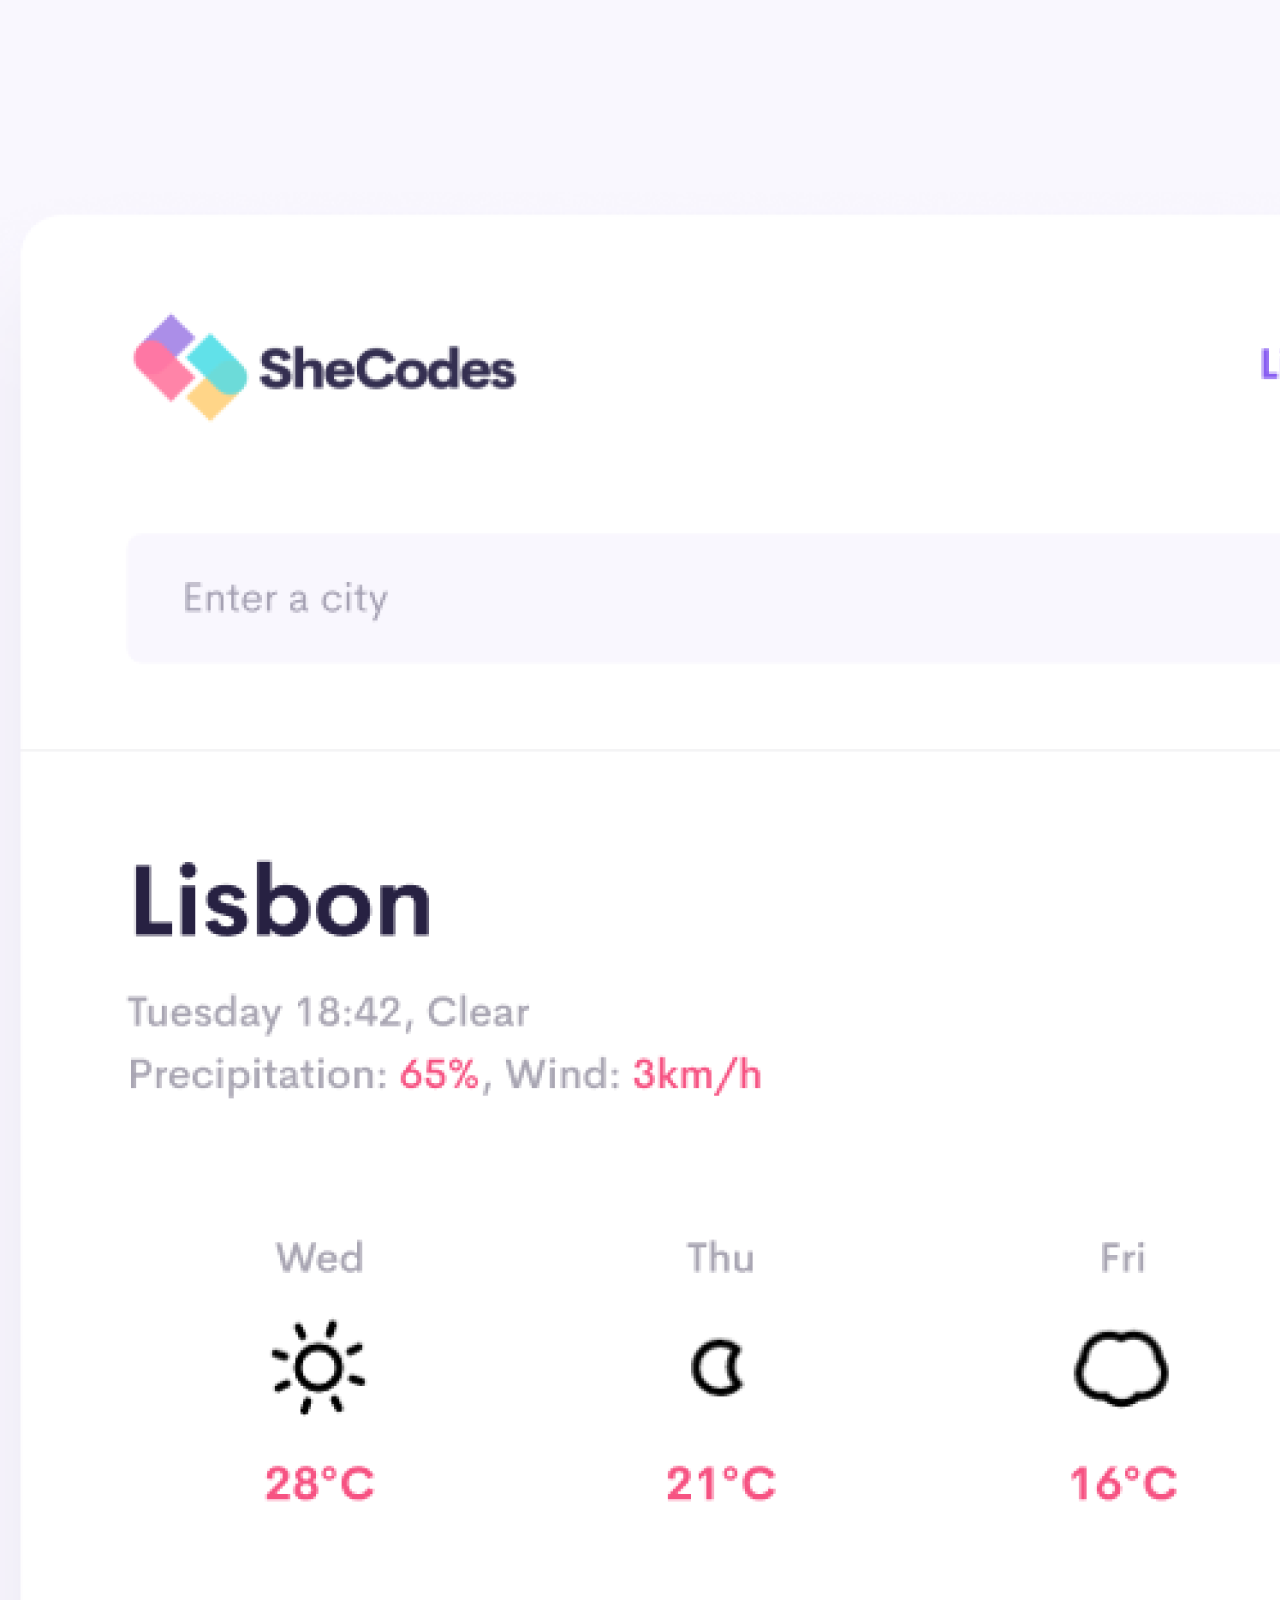
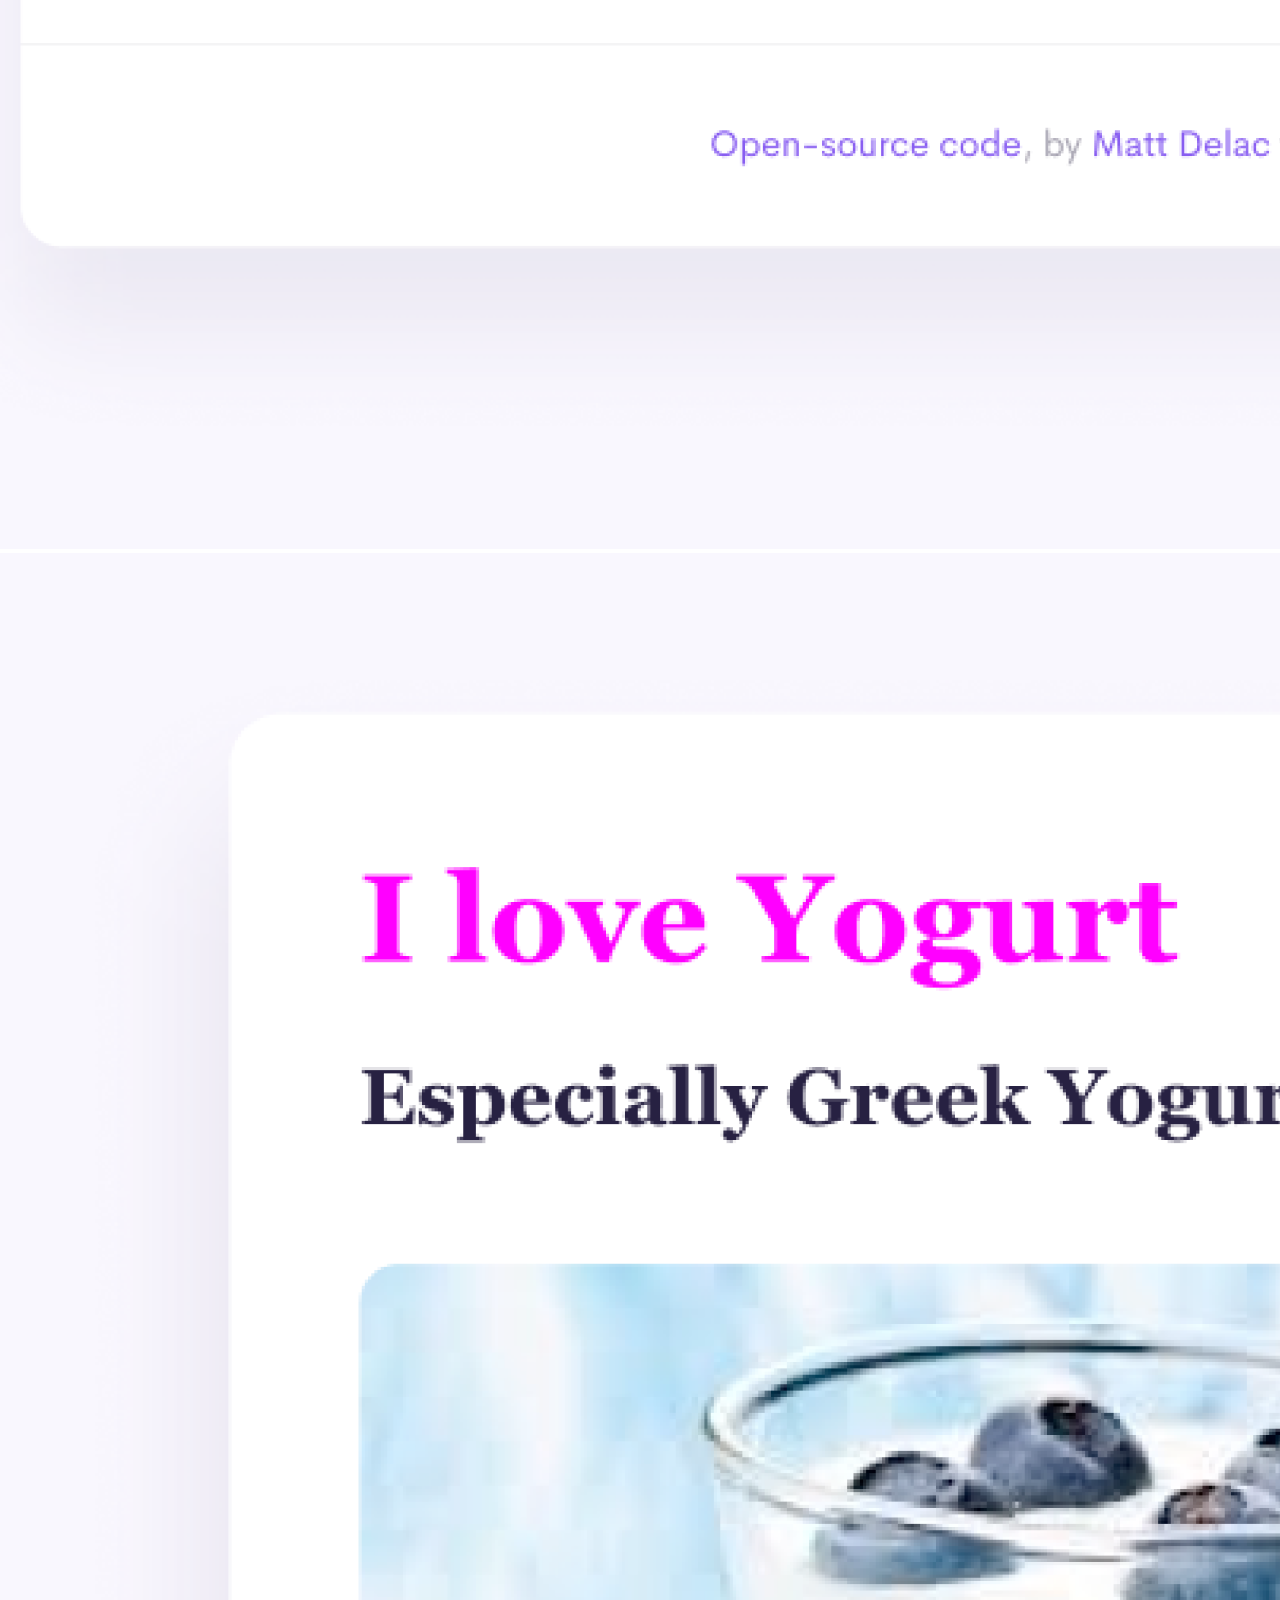
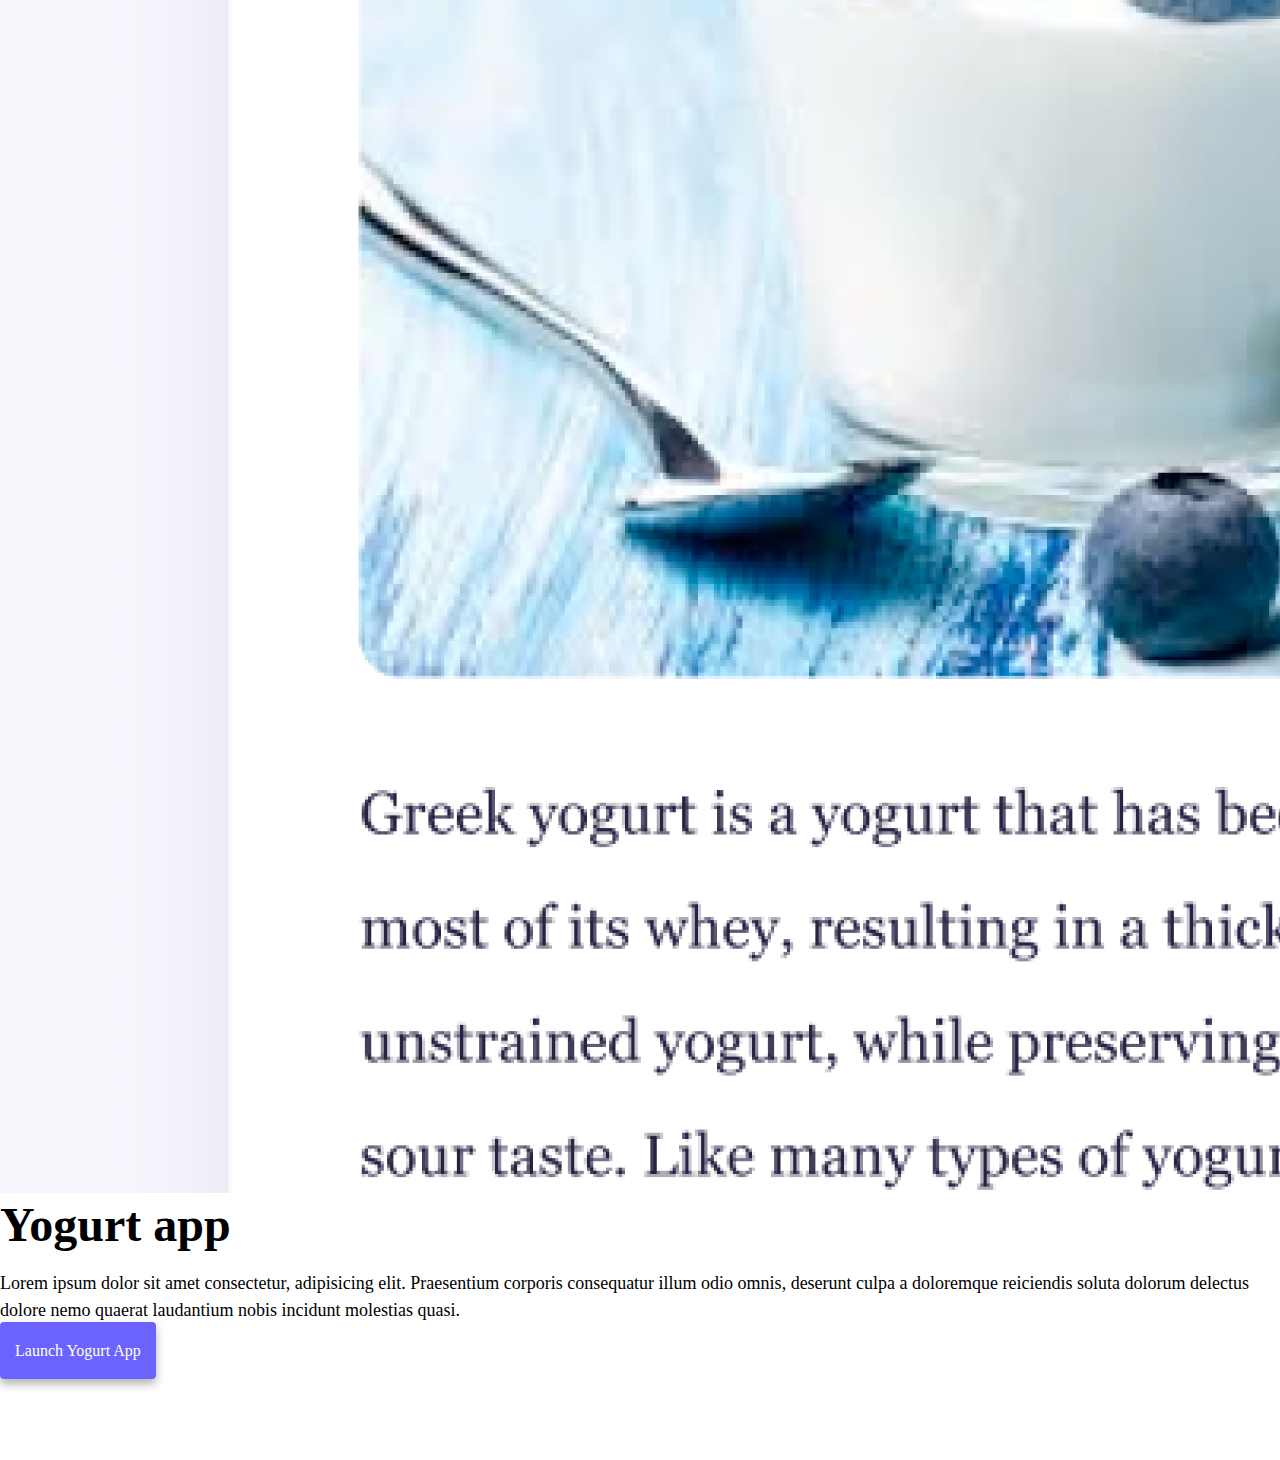
==== commit 90c3675c: "make site more responsive" ====
--- a/index.html
+++ b/index.html
@@ -9,7 +9,7 @@
       content="Maryna Markova is a front-end developper based in Europe"
     />
     <title>Front-End Developper — Maryna Markova</title>
-    <link rel="stylesheet" href="style.css" />
+    <link rel="stylesheet" href="/style.css" />
     <link
       href="https://cdn.jsdelivr.net/npm/bootstrap@5.2.0/dist/css/bootstrap.min.css"
       rel="stylesheet"
@@ -27,7 +27,7 @@
       <div class="container">
         <a
           class="navbar-brand"
-          href="index.html"
+          href="/index.html"
           title="Maryna Markova Homepage"
           >Maryna Markova</a
         >
@@ -48,24 +48,24 @@
               <a
                 class="nav-link active"
                 aria-current="page"
-                href="index.html"
-                title="Maryna Markova Homepage"
+                href="/index.html"
+                title="Homepage"
                 >Home</a
               >
             </li>
             <li class="nav-item">
               <a
                 class="nav-link"
-                href="about.html"
-                title="About Maryna Markova page"
+                href="/about.html"
+                title="About Maryna Markova"
                 >About me</a
               >
             </li>
             <li class="nav-item">
               <a
                 class="nav-link"
-                href="about.html#contact"
-                title="Contac Maryna Markovas"
+                href="/about.html#contact"
+                title="Contact Maryna Markova"
                 >Contact me</a
               >
             </li>
@@ -79,13 +79,13 @@
     <h3 class="text-center">ua Front-end developer, based in Ukraine</h3>
     <div class="navigation-links mb-5">
       <a
-        href="about.html#contact"
+        href="/about.html#contact"
         class="primary-link"
         title="Contact Maryna Markova"
         >Contact me</a
       >
       <a
-        href="about.html"
+        href="/about.html"
         class="secondary-link"
         title="About Maryna Markova pages"
         >About me</a
@@ -95,7 +95,7 @@
       <div class="row">
         <div class="col-sm-6">
           <img
-            src="images/yoga.png"
+            src="/images/yoga.png"
             class="img-fluid rounded d-none d-sm-block"
             alt="Yoga class"
           />
@@ -132,7 +132,7 @@
         </div>
         <div class="col-sm-6">
           <img
-            src="images/weather.png"
+            src="/images/weather.png"
             class="img-fluid rounded d-none d-sm-block"
             alt="weather app"
           />
@@ -141,7 +141,7 @@
       <div class="row mt-5">
         <div class="col-sm-6">
           <img
-            src="images/yogurt.png"
+            src="/images/yogurt.png"
             class="img-fluid rounded d-none d-sm-block"
             alt="Yogurt landing page"
           />
--- a/style.css
+++ b/style.css
@@ -5,7 +5,7 @@
 }
 
 body {
-  margin-top: 100px;
+  margin: 100px 0;
 }
 
 h1,
@@ -52,6 +52,11 @@
   color: white;
 }
 
+.primary-link:hover {
+  background-color: white;
+  color: var(--primary-color);
+}
+
 .secondary-link {
   border-radius: 4px;
   padding: 20px 15px;
@@ -59,6 +64,11 @@
   text-transform: capitalize;
   color: var(--primary-color);
   border: 1px solid var(--primary-color);
+}
+
+.secondary-link:hover {
+  background-color: var(--primary-color);
+  color: white;
 }
 
 .about-paragraphs {
@@ -81,14 +91,13 @@
   text-decoration: underline;
 }
 
-.secondary-link:hover {
-  background-color: var(--primary-color);
-  color: white;
-}
-
 @media (max-width: 576px) {
+  h1 {
+    font-size: 48px;
+    line-height: 1.5;
+  }
   h2 {
-    font-size: 14px;
+    font-size: 32px;
     text-align: center;
   }
 
